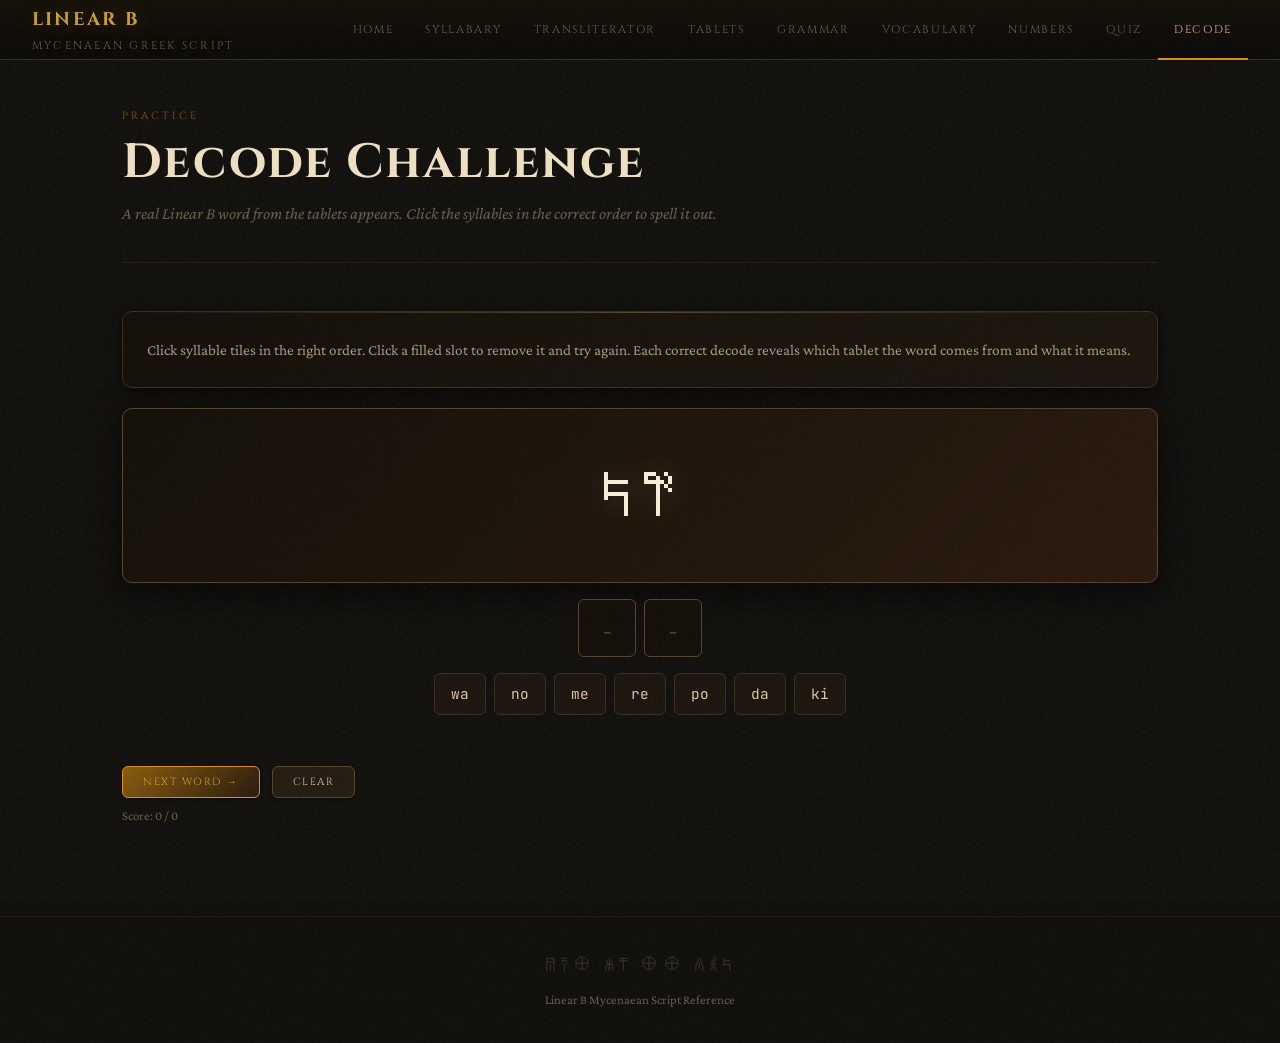
==== pages/decode.html @ 6def9133 "Add files via upload" ====
<!DOCTYPE html>
<html lang="en">
<head>
<meta charset="UTF-8">
<meta name="viewport" content="width=device-width, initial-scale=1.0">
<title>Decode — Linear B</title>
<link rel="stylesheet" href="../css/style.css">
</head>
<body>
<nav class="nav">
  <div class="nav-logo">Linear B<span>Mycenaean Greek Script</span></div>
  <ul class="nav-links">
    <li><a href="../index.html">Home</a></li>
    <li><a href="syllabary.html">Syllabary</a></li>
    <li><a href="transliterator.html">Transliterator</a></li>
    <li><a href="tablets.html">Tablets</a></li>
    <li><a href="grammar.html">Grammar</a></li>
    <li><a href="vocabulary.html">Vocabulary</a></li>
    <li><a href="numbers.html">Numbers</a></li>
    <li><a href="quiz.html">Quiz</a></li>
    <li><a href="decode.html" class="active">Decode</a></li>
  </ul>
</nav>
<main class="page">
  <div class="page-hero">
    <div class="section-title">Practice</div>
    <h1>Decode Challenge</h1>
    <p class="subtitle">A real Linear B word from the tablets appears. Click the syllables in the correct order to spell it out.</p>
  </div>

  <div class="panel" style="margin-bottom:1.25rem">
    <p>Click syllable tiles in the right order. Click a filled slot to remove it and try again. Each correct decode reveals which tablet the word comes from and what it means.</p>
  </div>

  <div class="decode-word-display" id="dc-word"></div>
  <div class="decode-slots" id="dc-slots"></div>
  <div class="decode-choices" id="dc-choices"></div>
  <div class="decode-feedback" id="dc-feedback"></div>

  <div class="btn-row">
    <button class="btn btn-primary" onclick="dcNext()">Next Word →</button>
    <button class="btn" onclick="dcClear()">Clear</button>
  </div>

  <div style="font-size:.8rem;color:var(--ink-faint);margin:.5rem 0" id="dc-score">Score: 0 / 0</div>

  <div class="decode-reveal" id="dc-reveal">
    <div id="dc-reveal-content"></div>
  </div>
</main>
<footer><span class="signs">𐀷𐀙𐀏 𐀯𐀵 𐀏𐀏 𐀴𐀪𐀡</span>Linear B Mycenaean Script Reference</footer>

<script src="../js/data.js"></script>
<script>
let dcWords = shuffle([...DECODE_WORDS]);
let dcIdx = 0, dcScore = 0, dcTotal = 0;
let dcCurrent = null, dcAnswer = [], dcLocked = false;

function dcLoad() {
  if (dcIdx >= dcWords.length) { dcWords = shuffle([...DECODE_WORDS]); dcIdx = 0; }
  dcCurrent = dcWords[dcIdx++];
  dcAnswer = [];
  dcLocked = false;
  document.getElementById('dc-feedback').textContent = '';
  document.getElementById('dc-reveal').classList.remove('show');

  // Display signs
  document.getElementById('dc-word').textContent = word(dcCurrent.sylls);

  // Slots
  const slotsDiv = document.getElementById('dc-slots');
  slotsDiv.innerHTML = '';
  dcCurrent.sylls.forEach((_, i) => {
    const d = document.createElement('div');
    d.className = 'decode-slot';
    d.id = `slot-${i}`;
    d.textContent = '_';
    d.addEventListener('click', () => dcRemove(i));
    slotsDiv.appendChild(d);
  });

  // Choices: correct syllables + distractors
  const allSyls = Object.keys(SIGNS);
  const distractors = shuffle(allSyls.filter(k => !dcCurrent.sylls.includes(k))).slice(0, 5);
  const choices = shuffle([...dcCurrent.sylls, ...distractors]);
  const choicesDiv = document.getElementById('dc-choices');
  choicesDiv.innerHTML = '';
  choices.forEach(c => {
    const b = document.createElement('div');
    b.className = 'decode-choice';
    b.id = `choice-${c}`;
    b.textContent = c;
    b.addEventListener('click', () => dcPick(c, b));
    choicesDiv.appendChild(b);
  });
}

function dcPick(val, btn) {
  if (dcLocked) return;
  const next = dcAnswer.length;
  if (next >= dcCurrent.sylls.length) return;
  dcAnswer.push(val);
  btn.classList.add('used');
  const slot = document.getElementById(`slot-${next}`);
  slot.textContent = val;
  slot.classList.add('filled');
  if (dcAnswer.length === dcCurrent.sylls.length) dcCheck();
}

function dcRemove(i) {
  if (dcLocked || i >= dcAnswer.length) return;
  const removed = dcAnswer[i];
  dcAnswer = dcAnswer.slice(0, i);
  // Reset slots from i onward
  for (let j = i; j < dcCurrent.sylls.length; j++) {
    const sl = document.getElementById(`slot-${j}`);
    sl.textContent = '_';
    sl.className = 'decode-slot';
  }
  // Re-enable the removed choice
  const btn = document.getElementById(`choice-${removed}`);
  if (btn) btn.classList.remove('used');
}

function dcCheck() {
  dcLocked = true;
  dcTotal++;
  let correct = true;
  dcAnswer.forEach((v, i) => {
    const sl = document.getElementById(`slot-${i}`);
    sl.classList.remove('filled');
    if (v === dcCurrent.sylls[i]) {
      sl.classList.add('correct');
    } else {
      sl.classList.add('wrong');
      correct = false;
    }
  });

  if (correct) {
    dcScore++;
    document.getElementById('dc-feedback').textContent = '✓ Correct!';
  } else {
    document.getElementById('dc-feedback').textContent = `✗ The answer was: ${dcCurrent.translit}`;
  }

  document.getElementById('dc-score').textContent = `Score: ${dcScore} / ${dcTotal}`;

  // Reveal info
  const reveal = document.getElementById('dc-reveal');
  const chips = dcCurrent.sylls.map(s =>
    `<div class="syl-chip-detail"><span class="cs">${SIGNS[s]||'?'}</span><span class="cv">${s}</span></div>`
  ).join('');
  document.getElementById('dc-reveal-content').innerHTML = `
    <div style="display:flex;align-items:center;gap:1.25rem;flex-wrap:wrap;margin-bottom:.75rem">
      <span style="font-size:3rem;line-height:1">${word(dcCurrent.sylls)}</span>
      <div>
        <div style="font-size:1rem;font-weight:600;color:var(--stone-100)">${dcCurrent.translit}</div>
        <div style="font-size:.9rem;color:var(--ink-dim)">${dcCurrent.meaning}</div>
        <div style="font-size:.8rem;color:var(--ink-faint);font-style:italic">${dcCurrent.classical}</div>
      </div>
    </div>
    <div class="breakdown-row" style="margin-bottom:.75rem">${chips}</div>
    <div style="font-size:.82rem;color:var(--ink-faint);line-height:1.7">
      <strong style="color:var(--clay-light)">Tablet:</strong> ${dcCurrent.tablet}<br>
      ${dcCurrent.note}
    </div>`;
  reveal.classList.add('show');
}

function dcClear() {
  if (!dcCurrent) return;
  dcAnswer = [];
  dcLocked = false;
  document.getElementById('dc-feedback').textContent = '';
  document.getElementById('dc-reveal').classList.remove('show');
  for (let i = 0; i < dcCurrent.sylls.length; i++) {
    const sl = document.getElementById(`slot-${i}`);
    if (sl) { sl.textContent = '_'; sl.className = 'decode-slot'; }
  }
  document.querySelectorAll('.decode-choice').forEach(b => b.classList.remove('used'));
}

function dcNext() {
  dcLoad();
}

dcLoad();
</script>
</body>
</html>
---- css/style.css ----
@import url('https://fonts.googleapis.com/css2?family=Cinzel:wght@400;500;600;700&family=Crimson+Pro:ital,wght@0,300;0,400;0,600;1,300;1,400&family=JetBrains+Mono:wght@300;400&display=swap');

/* ═══════════════════════════════════════
   TOKENS
═══════════════════════════════════════ */
:root {
  --stone-950: #0d0b08;
  --stone-900: #141009;
  --stone-850: #1c160e;
  --stone-800: #251d12;
  --stone-700: #3a2e1e;
  --stone-600: #56452e;
  --stone-500: #7a6448;
  --stone-400: #a08862;
  --stone-300: #c4aa82;
  --stone-200: #ddc9a8;
  --stone-100: #efe0c4;
  --stone-50:  #f7edd8;

  --clay-dark: #2a1a0e;
  --clay-mid:  #8b5e3c;
  --clay-warm: #c4854a;
  --clay-light:#e8b87d;

  --amber:     #d4901a;
  --amber-dim: #8a5c0e;
  --gold:      #c9a227;
  --gold-dim:  #7a6010;
  --rust:      #8b3a1e;
  --rust-bright:#c45228;

  --ink:       #e8dcc8;
  --ink-dim:   #a8987e;
  --ink-faint: #665c4a;

  --font-display: 'Cinzel', serif;
  --font-body:    'Crimson Pro', Georgia, serif;
  --font-mono:    'JetBrains Mono', monospace;

  --nav-h: 60px;
  --radius-sm: 3px;
  --radius-md: 6px;
  --radius-lg: 10px;

  --shadow-sm: 0 1px 3px rgba(0,0,0,.5);
  --shadow-md: 0 4px 16px rgba(0,0,0,.6);
  --shadow-lg: 0 8px 32px rgba(0,0,0,.7);
  --shadow-inner: inset 0 1px 4px rgba(0,0,0,.5);
}

/* ═══════════════════════════════════════
   RESET + BASE
═══════════════════════════════════════ */
*, *::before, *::after { box-sizing: border-box; margin: 0; padding: 0; }

html { scroll-behavior: smooth; }

body {
  background-color: var(--stone-950);
  background-image:
    url("data:image/svg+xml,%3Csvg xmlns='http://www.w3.org/2000/svg' width='400' height='400'%3E%3Cfilter id='n'%3E%3CfeTurbulence type='fractalNoise' baseFrequency='0.65' numOctaves='3' stitchTiles='stitch'/%3E%3CfeColorMatrix type='saturate' values='0'/%3E%3C/filter%3E%3Crect width='400' height='400' filter='url(%23n)' opacity='0.06'/%3E%3C/svg%3E");
  color: var(--ink);
  font-family: var(--font-body);
  font-size: 16px;
  line-height: 1.7;
  min-height: 100vh;
}

h1, h2, h3, h4, h5 {
  font-family: var(--font-display);
  letter-spacing: 0.04em;
  line-height: 1.2;
  color: var(--stone-100);
}

a { color: var(--clay-light); text-decoration: none; transition: color .2s; }
a:hover { color: var(--stone-50); }

p { color: var(--ink-dim); line-height: 1.8; }

strong { color: var(--stone-200); font-weight: 600; }

code, .mono {
  font-family: var(--font-mono);
  font-size: .85em;
  background: var(--stone-800);
  border: 1px solid var(--stone-700);
  border-radius: var(--radius-sm);
  padding: 1px 6px;
  color: var(--clay-light);
}

/* ═══════════════════════════════════════
   GRAIN OVERLAY
═══════════════════════════════════════ */
body::before {
  content: '';
  position: fixed;
  inset: 0;
  background-image: url("data:image/svg+xml,%3Csvg xmlns='http://www.w3.org/2000/svg' width='200' height='200'%3E%3Cfilter id='g'%3E%3CfeTurbulence type='turbulence' baseFrequency='0.9' numOctaves='4' stitchTiles='stitch'/%3E%3CfeColorMatrix type='saturate' values='0'/%3E%3C/filter%3E%3Crect width='200' height='200' filter='url(%23g)' opacity='0.04'/%3E%3C/svg%3E");
  pointer-events: none;
  z-index: 9999;
}

/* ═══════════════════════════════════════
   NAV
═══════════════════════════════════════ */
.nav {
  position: fixed;
  top: 0; left: 0; right: 0;
  height: var(--nav-h);
  background: linear-gradient(180deg, var(--stone-900) 0%, rgba(13,11,8,.95) 100%);
  border-bottom: 1px solid var(--stone-700);
  display: flex;
  align-items: center;
  padding: 0 2rem;
  gap: 0;
  z-index: 100;
  backdrop-filter: blur(8px);
}

.nav-logo {
  font-family: var(--font-display);
  font-size: 1.15rem;
  font-weight: 700;
  color: var(--gold);
  letter-spacing: .12em;
  text-transform: uppercase;
  white-space: nowrap;
  margin-right: auto;
  text-shadow: 0 0 20px rgba(201,162,39,.3);
}

.nav-logo span {
  font-size: .7rem;
  color: var(--ink-faint);
  display: block;
  letter-spacing: .2em;
  font-weight: 400;
  text-transform: uppercase;
}

.nav-links {
  display: flex;
  gap: 0;
  list-style: none;
}

.nav-links a {
  display: block;
  padding: 0 1rem;
  height: var(--nav-h);
  line-height: var(--nav-h);
  font-family: var(--font-display);
  font-size: .7rem;
  letter-spacing: .15em;
  text-transform: uppercase;
  color: var(--ink-faint);
  border-bottom: 2px solid transparent;
  transition: color .2s, border-color .2s;
}

.nav-links a:hover,
.nav-links a.active {
  color: var(--clay-light);
  border-bottom-color: var(--amber);
}

/* ═══════════════════════════════════════
   PAGE WRAPPER
═══════════════════════════════════════ */
.page {
  max-width: 1100px;
  margin: 0 auto;
  padding: calc(var(--nav-h) + 3rem) 2rem 5rem;
}

.page-hero {
  margin-bottom: 3rem;
  padding-bottom: 2rem;
  border-bottom: 1px solid var(--stone-800);
}

.page-hero h1 {
  font-size: clamp(1.8rem, 4vw, 3rem);
  color: var(--stone-100);
  margin-bottom: .5rem;
}

.page-hero .subtitle {
  font-size: 1.05rem;
  color: var(--ink-faint);
  font-style: italic;
}

/* ═══════════════════════════════════════
   SECTION HEADINGS
═══════════════════════════════════════ */
.section-title {
  font-family: var(--font-display);
  font-size: .65rem;
  letter-spacing: .3em;
  text-transform: uppercase;
  color: var(--amber-dim);
  margin-bottom: .5rem;
}

/* ═══════════════════════════════════════
   CARDS / PANELS
═══════════════════════════════════════ */
.panel {
  background: linear-gradient(135deg, var(--stone-900) 0%, var(--stone-850) 100%);
  border: 1px solid var(--stone-700);
  border-radius: var(--radius-lg);
  padding: 1.5rem;
  margin-bottom: 1.25rem;
  box-shadow: var(--shadow-md);
  position: relative;
  overflow: hidden;
}

.panel::before {
  content: '';
  position: absolute;
  top: 0; left: 0; right: 0;
  height: 1px;
  background: linear-gradient(90deg, transparent, var(--stone-600), transparent);
}

.panel h3 {
  font-size: .85rem;
  letter-spacing: .12em;
  text-transform: uppercase;
  color: var(--clay-light);
  margin-bottom: .75rem;
}

.panel p {
  font-size: .95rem;
}

/* ═══════════════════════════════════════
   BUTTONS
═══════════════════════════════════════ */
.btn {
  display: inline-flex;
  align-items: center;
  gap: .5rem;
  padding: .5rem 1.25rem;
  background: var(--stone-800);
  border: 1px solid var(--stone-600);
  border-radius: var(--radius-md);
  color: var(--stone-200);
  font-family: var(--font-display);
  font-size: .65rem;
  letter-spacing: .15em;
  text-transform: uppercase;
  cursor: pointer;
  transition: all .2s;
  box-shadow: var(--shadow-sm);
}
.btn:hover {
  background: var(--stone-700);
  border-color: var(--stone-500);
  color: var(--stone-50);
  box-shadow: var(--shadow-md);
}
.btn-primary {
  background: linear-gradient(135deg, var(--amber-dim), var(--clay-dark));
  border-color: var(--amber);
  color: var(--gold);
}
.btn-primary:hover {
  background: linear-gradient(135deg, var(--amber), var(--clay-mid));
  color: var(--stone-950);
}
.btn-row { display: flex; gap: .75rem; flex-wrap: wrap; margin-top: 1rem; }

/* ═══════════════════════════════════════
   CHIPS / TAGS
═══════════════════════════════════════ */
.chip {
  display: inline-block;
  padding: 3px 10px;
  background: var(--stone-800);
  border: 1px solid var(--stone-700);
  border-radius: 20px;
  font-size: .75rem;
  color: var(--ink-dim);
  cursor: pointer;
  transition: all .15s;
}
.chip:hover, .chip.active {
  background: var(--stone-700);
  border-color: var(--amber-dim);
  color: var(--clay-light);
}

/* ═══════════════════════════════════════
   SIGN DISPLAY
═══════════════════════════════════════ */
.sign-xl { font-size: 3.5rem; color: var(--stone-100); line-height: 1; }
.sign-lg { font-size: 2.2rem; color: var(--stone-100); line-height: 1; }
.sign-md { font-size: 1.5rem; color: var(--stone-100); line-height: 1; }
.sign-sm { font-size: 1.1rem; color: var(--stone-200); line-height: 1; }

/* ═══════════════════════════════════════
   SYLLABARY GRID
═══════════════════════════════════════ */
.syl-grid {
  display: grid;
  grid-template-columns: repeat(auto-fill, minmax(80px, 1fr));
  gap: 8px;
  margin-bottom: 1.5rem;
}

.syl-card {
  background: var(--stone-850);
  border: 1px solid var(--stone-700);
  border-radius: var(--radius-md);
  padding: 12px 8px 10px;
  text-align: center;
  cursor: pointer;
  transition: all .2s;
  position: relative;
}
.syl-card:hover {
  border-color: var(--amber-dim);
  background: var(--stone-800);
  transform: translateY(-2px);
  box-shadow: 0 4px 12px rgba(0,0,0,.5), 0 0 8px rgba(212,144,26,.1);
}
.syl-card.selected {
  border-color: var(--amber);
  background: var(--clay-dark);
  box-shadow: 0 0 16px rgba(212,144,26,.2);
}
.syl-card .sign { font-size: 1.8rem; display: block; margin-bottom: 4px; color: var(--stone-100); }
.syl-card .val  { font-size: .7rem; font-family: var(--font-mono); color: var(--ink-faint); letter-spacing: .1em; }
.syl-card.selected .val { color: var(--amber); }

.detail-box {
  background: linear-gradient(135deg, var(--clay-dark) 0%, var(--stone-900) 100%);
  border: 1px solid var(--stone-600);
  border-radius: var(--radius-lg);
  padding: 1.5rem;
  display: flex;
  gap: 1.5rem;
  align-items: flex-start;
  min-height: 100px;
  box-shadow: var(--shadow-md);
}
.detail-box .big-sign { font-size: 4rem; color: var(--stone-50); line-height: 1; flex-shrink: 0; }
.detail-box .detail-val { font-size: 1.4rem; font-family: var(--font-mono); color: var(--amber); margin-bottom: .25rem; }
.detail-box .detail-note { font-size: .9rem; color: var(--ink-dim); line-height: 1.6; }
.detail-box .detail-ex { font-size: .85rem; color: var(--ink-faint); margin-top: .5rem; font-style: italic; }
.detail-box .detail-ex strong { color: var(--clay-light); font-style: normal; }

/* ═══════════════════════════════════════
   TRANSLITERATOR
═══════════════════════════════════════ */
.translit-grid {
  display: grid;
  grid-template-columns: 1fr 1fr;
  gap: 1rem;
  margin-bottom: 1rem;
}
@media(max-width:600px) { .translit-grid { grid-template-columns: 1fr; } }

.translit-in-box, .translit-out-box {
  background: var(--stone-900);
  border: 1px solid var(--stone-700);
  border-radius: var(--radius-md);
  padding: 1rem;
}
.translit-in-box label, .translit-out-box label {
  display: block;
  font-family: var(--font-display);
  font-size: .6rem;
  letter-spacing: .25em;
  text-transform: uppercase;
  color: var(--ink-faint);
  margin-bottom: .5rem;
}
textarea.translit-input {
  width: 100%;
  background: transparent;
  border: none;
  outline: none;
  font-family: var(--font-mono);
  font-size: 1.1rem;
  color: var(--stone-100);
  resize: none;
  line-height: 1.6;
}
.signs-output {
  font-size: 2rem;
  letter-spacing: 4px;
  color: var(--stone-50);
  min-height: 56px;
  word-break: break-all;
  line-height: 1.4;
  text-shadow: 0 0 20px rgba(232,184,125,.15);
}
.breakdown-row {
  display: flex;
  gap: 6px;
  flex-wrap: wrap;
  margin-top: .75rem;
}
.syl-chip-detail {
  display: inline-flex;
  flex-direction: column;
  align-items: center;
  background: var(--stone-800);
  border: 1px solid var(--stone-700);
  border-radius: var(--radius-sm);
  padding: 4px 10px;
  gap: 2px;
}
.syl-chip-detail .cs { font-size: 1.3rem; color: var(--stone-100); }
.syl-chip-detail .cv { font-size: .65rem; font-family: var(--font-mono); color: var(--ink-faint); }
.syl-chip-detail.unknown { border-color: var(--rust); background: rgba(139,58,30,.2); }
.syl-chip-detail.unknown .cs { color: var(--rust-bright); }

/* ═══════════════════════════════════════
   QUIZ
═══════════════════════════════════════ */
.quiz-wrap { max-width: 480px; }
.quiz-mode-bar { display: flex; gap: 6px; margin-bottom: 1rem; flex-wrap: wrap; }
.qm-btn {
  padding: 5px 14px;
  background: var(--stone-850);
  border: 1px solid var(--stone-700);
  border-radius: var(--radius-md);
  font-family: var(--font-display);
  font-size: .6rem;
  letter-spacing: .15em;
  text-transform: uppercase;
  color: var(--ink-faint);
  cursor: pointer;
  transition: all .2s;
}
.qm-btn.active, .qm-btn:hover {
  border-color: var(--amber-dim);
  color: var(--clay-light);
  background: var(--stone-800);
}
.quiz-card {
  background: linear-gradient(160deg, var(--stone-900) 0%, var(--clay-dark) 100%);
  border: 1px solid var(--stone-600);
  border-radius: var(--radius-lg);
  padding: 2.5rem;
  text-align: center;
  margin-bottom: 1rem;
  box-shadow: var(--shadow-lg);
  position: relative;
  overflow: hidden;
}
.quiz-card::after {
  content: '';
  position: absolute;
  bottom: 0; left: 0; right: 0;
  height: 1px;
  background: linear-gradient(90deg, transparent, var(--stone-600), transparent);
}
.quiz-display { font-size: 5rem; line-height: 1; color: var(--stone-50); margin-bottom: .5rem; text-shadow: 0 0 30px rgba(239,224,196,.2); }
.quiz-prompt { font-size: .85rem; color: var(--ink-faint); font-style: italic; }
.quiz-options { display: grid; grid-template-columns: 1fr 1fr; gap: .5rem; margin-bottom: .75rem; }
.quiz-opt {
  padding: .75rem;
  background: var(--stone-850);
  border: 1px solid var(--stone-700);
  border-radius: var(--radius-md);
  font-family: var(--font-mono);
  font-size: 1rem;
  color: var(--stone-200);
  cursor: pointer;
  transition: all .2s;
  text-align: center;
}
.quiz-opt:hover { background: var(--stone-800); border-color: var(--stone-500); }
.quiz-opt.correct { background: rgba(34,85,34,.4); border-color: #4a8a4a; color: #7dd87d; }
.quiz-opt.wrong   { background: rgba(100,30,20,.4); border-color: var(--rust-bright); color: #e08080; }
.quiz-feedback { font-size: .9rem; color: var(--ink-faint); min-height: 1.4rem; margin-bottom: .75rem; font-style: italic; }
.quiz-score-row { display: flex; gap: 2rem; margin-bottom: .75rem; }
.score-block { text-align: center; }
.score-val { font-family: var(--font-display); font-size: 1.6rem; color: var(--amber); }
.score-label { font-size: .65rem; letter-spacing: .15em; text-transform: uppercase; color: var(--ink-faint); }
.streak-dots { display: flex; gap: 4px; margin-bottom: .75rem; flex-wrap: wrap; }
.streak-dot { width: 10px; height: 10px; border-radius: 50%; background: var(--stone-700); }
.streak-dot.hit  { background: #4a8a4a; }
.streak-dot.miss { background: var(--rust-bright); }

/* ═══════════════════════════════════════
   DECODE
═══════════════════════════════════════ */
.decode-word-display {
  font-size: clamp(2.5rem, 8vw, 4rem);
  letter-spacing: 8px;
  text-align: center;
  padding: 2rem;
  background: linear-gradient(135deg, var(--stone-900), var(--clay-dark));
  border: 1px solid var(--stone-600);
  border-radius: var(--radius-lg);
  margin-bottom: 1rem;
  color: var(--stone-50);
  text-shadow: 0 0 30px rgba(239,224,196,.2);
  box-shadow: var(--shadow-lg);
}
.decode-slots { display: flex; gap: 8px; justify-content: center; flex-wrap: wrap; margin-bottom: 1rem; }
.decode-slot {
  width: 58px; height: 58px;
  border: 1px solid var(--stone-600);
  border-radius: var(--radius-md);
  display: flex; align-items: center; justify-content: center;
  font-family: var(--font-mono);
  font-size: .85rem;
  color: var(--ink-faint);
  background: var(--stone-900);
  cursor: pointer;
  transition: all .2s;
}
.decode-slot.filled { border-color: var(--amber-dim); background: var(--clay-dark); color: var(--clay-light); }
.decode-slot.correct { border-color: #4a8a4a; background: rgba(34,85,34,.4); color: #7dd87d; }
.decode-slot.wrong   { border-color: var(--rust-bright); background: rgba(100,30,20,.4); color: #e08080; }
.decode-choices { display: flex; gap: 8px; flex-wrap: wrap; justify-content: center; margin-bottom: 1rem; }
.decode-choice {
  padding: 8px 16px;
  background: var(--stone-850);
  border: 1px solid var(--stone-700);
  border-radius: var(--radius-md);
  font-family: var(--font-mono);
  font-size: .9rem;
  color: var(--stone-200);
  cursor: pointer;
  transition: all .2s;
}
.decode-choice:hover { background: var(--stone-800); border-color: var(--amber-dim); color: var(--clay-light); }
.decode-choice.used { opacity: .3; pointer-events: none; }
.decode-reveal {
  background: linear-gradient(135deg, var(--clay-dark), var(--stone-900));
  border: 1px solid var(--amber-dim);
  border-radius: var(--radius-lg);
  padding: 1.25rem;
  margin-top: .75rem;
  display: none;
  animation: fadeIn .3s ease;
}
.decode-reveal.show { display: block; }
@keyframes fadeIn { from { opacity:0; transform:translateY(4px); } to { opacity:1; transform:translateY(0); } }
.decode-feedback { text-align: center; font-size: .9rem; color: var(--ink-faint); min-height: 1.2rem; margin-bottom: .5rem; font-style: italic; }

/* ═══════════════════════════════════════
   TABLETS
═══════════════════════════════════════ */
.tablet-sel { display: flex; gap: 8px; margin-bottom: 1rem; flex-wrap: wrap; }
.tablet-btn {
  padding: 6px 16px;
  background: var(--stone-850);
  border: 1px solid var(--stone-700);
  border-radius: var(--radius-md);
  font-family: var(--font-display);
  font-size: .6rem;
  letter-spacing: .12em;
  text-transform: uppercase;
  color: var(--ink-faint);
  cursor: pointer;
  transition: all .2s;
}
.tablet-btn.active, .tablet-btn:hover { border-color: var(--amber-dim); color: var(--clay-light); }
.tablet-panel {
  background: linear-gradient(160deg, var(--stone-900), var(--stone-850));
  border: 1px solid var(--stone-700);
  border-radius: var(--radius-lg);
  padding: 1.5rem;
  box-shadow: var(--shadow-md);
}
.tablet-meta { font-size: .7rem; font-family: var(--font-mono); color: var(--amber-dim); margin-bottom: .25rem; }
.tablet-title { font-family: var(--font-display); font-size: 1.1rem; color: var(--stone-100); margin-bottom: .75rem; }
.tablet-desc { font-size: .9rem; color: var(--ink-dim); line-height: 1.7; margin-bottom: 1.25rem; border-bottom: 1px solid var(--stone-800); padding-bottom: 1rem; }
.tablet-line { display: grid; grid-template-columns: 36px 1fr 1fr; gap: 8px 16px; align-items: start; padding: 8px 0; border-bottom: 1px solid var(--stone-800); font-size: .9rem; }
.tablet-line:last-child { border-bottom: none; }
.t-num { color: var(--ink-faint); font-family: var(--font-mono); font-size: .7rem; padding-top: 4px; }
.t-signs { font-size: 1.4rem; color: var(--stone-100); line-height: 1.3; }
.t-translit { font-size: .8rem; font-family: var(--font-mono); color: var(--amber-dim); margin-top: 3px; }
.t-ideogram { display: inline-block; background: var(--stone-800); border: 1px solid var(--stone-700); border-radius: 3px; padding: 1px 6px; font-size: .7rem; color: var(--ink-faint); margin-left: 4px; }
.t-meaning { color: var(--ink-dim); }

/* ═══════════════════════════════════════
   GRAMMAR TABLES
═══════════════════════════════════════ */
.gram-tabs { display: flex; gap: 6px; margin-bottom: 1rem; flex-wrap: wrap; }
.gram-tab {
  padding: 5px 14px;
  background: var(--stone-850);
  border: 1px solid var(--stone-700);
  border-radius: var(--radius-md);
  font-family: var(--font-display);
  font-size: .6rem;
  letter-spacing: .12em;
  text-transform: uppercase;
  color: var(--ink-faint);
  cursor: pointer;
  transition: all .2s;
}
.gram-tab.active { border-color: var(--amber-dim); color: var(--clay-light); background: var(--stone-800); }

table {
  width: 100%;
  border-collapse: collapse;
  font-size: .9rem;
  margin-bottom: 1rem;
}
th {
  text-align: left;
  padding: 8px 12px;
  background: var(--stone-850);
  border-bottom: 1px solid var(--stone-700);
  font-family: var(--font-display);
  font-size: .6rem;
  letter-spacing: .15em;
  text-transform: uppercase;
  color: var(--ink-faint);
}
td {
  padding: 9px 12px;
  border-bottom: 1px solid var(--stone-800);
  color: var(--ink-dim);
  vertical-align: top;
}
tr:hover td { background: rgba(255,255,255,.02); }
.attested { color: #7dd87d; font-size: .65rem; font-weight: 700; font-family: var(--font-mono); }

/* ═══════════════════════════════════════
   NUMBERS
═══════════════════════════════════════ */
.num-grid { display: grid; grid-template-columns: repeat(auto-fill, minmax(75px, 1fr)); gap: 8px; margin-bottom: 1.5rem; }
.num-card { background: var(--stone-850); border: 1px solid var(--stone-700); border-radius: var(--radius-md); padding: 12px 8px; text-align: center; }
.num-card .ns { font-size: 1.6rem; color: var(--stone-100); display: block; margin-bottom: 4px; }
.num-card .nv { font-size: .7rem; font-family: var(--font-mono); color: var(--amber-dim); }
.num-calc { background: var(--stone-900); border: 1px solid var(--stone-700); border-radius: var(--radius-lg); padding: 1.25rem; }
.num-input {
  width: 100%;
  background: var(--stone-850);
  border: 1px solid var(--stone-700);
  border-radius: var(--radius-md);
  padding: .6rem 1rem;
  font-family: var(--font-mono);
  font-size: 1.1rem;
  color: var(--stone-100);
  outline: none;
  margin-bottom: .75rem;
  transition: border-color .2s;
}
.num-input:focus { border-color: var(--amber-dim); }
.num-result { font-size: 2.5rem; letter-spacing: 6px; color: var(--stone-50); min-height: 56px; text-shadow: 0 0 20px rgba(201,162,39,.2); }
.num-breakdown { font-size: .8rem; color: var(--ink-faint); font-family: var(--font-mono); margin-top: .5rem; }

/* ═══════════════════════════════════════
   VOCAB
═══════════════════════════════════════ */
.vocab-grid {
  display: grid;
  grid-template-columns: repeat(auto-fill, minmax(150px, 1fr));
  gap: 8px;
  margin-bottom: 1rem;
}
.vocab-card {
  background: var(--stone-850);
  border: 1px solid var(--stone-700);
  border-radius: var(--radius-md);
  padding: 12px;
  cursor: pointer;
  transition: all .2s;
}
.vocab-card:hover { border-color: var(--amber-dim); background: var(--stone-800); transform: translateY(-2px); box-shadow: var(--shadow-md); }
.vocab-card .vc-signs { font-size: 1.5rem; margin-bottom: 4px; }
.vocab-card .vc-trans { font-size: .75rem; font-family: var(--font-mono); color: var(--amber-dim); margin-bottom: 2px; }
.vocab-card .vc-mean  { font-size: .8rem; color: var(--ink-dim); }
.vocab-card .vc-dom   { font-size: .65rem; color: var(--ink-faint); margin-top: 4px; }
.vocab-detail {
  background: linear-gradient(135deg, var(--clay-dark), var(--stone-900));
  border: 1px solid var(--amber-dim);
  border-radius: var(--radius-lg);
  padding: 1.25rem;
  display: none;
  animation: fadeIn .3s ease;
}
.vocab-detail.show { display: block; }

/* ═══════════════════════════════════════
   SCRIBAL RULES
═══════════════════════════════════════ */
.rules-grid { display: grid; grid-template-columns: 1fr 1fr; gap: .75rem; }
@media(max-width:600px) { .rules-grid { grid-template-columns: 1fr; } }
.rule-card {
  background: var(--stone-900);
  border: 1px solid var(--stone-700);
  border-left: 3px solid var(--amber-dim);
  border-radius: var(--radius-md);
  padding: 1rem 1.25rem;
}
.rule-card strong { display: block; color: var(--clay-light); margin-bottom: .35rem; font-size: .85rem; }
.rule-card p { font-size: .85rem; color: var(--ink-faint); line-height: 1.6; }
.rule-card .ex { display: block; font-family: var(--font-mono); font-size: .75rem; background: var(--stone-850); border-radius: var(--radius-sm); padding: 4px 10px; margin-top: .5rem; color: var(--clay-light); }

/* ═══════════════════════════════════════
   HOME PAGE
═══════════════════════════════════════ */
.home-hero {
  text-align: center;
  padding: 5rem 2rem 3rem;
  position: relative;
}
.home-hero::before {
  content: '𐀷𐀙𐀏';
  position: absolute;
  top: 50%; left: 50%;
  transform: translate(-50%, -50%);
  font-size: 18rem;
  color: var(--stone-800);
  z-index: 0;
  pointer-events: none;
  letter-spacing: 20px;
  user-select: none;
}
.home-hero > * { position: relative; z-index: 1; }
.home-title {
  font-family: var(--font-display);
  font-size: clamp(2rem, 6vw, 4rem);
  color: var(--stone-50);
  letter-spacing: .1em;
  margin-bottom: .5rem;
  text-shadow: 0 0 40px rgba(201,162,39,.3);
}
.home-sub {
  font-size: 1.1rem;
  color: var(--ink-faint);
  font-style: italic;
  margin-bottom: 1rem;
}
.home-tagline {
  font-size: .75rem;
  font-family: var(--font-mono);
  color: var(--amber-dim);
  letter-spacing: .3em;
  text-transform: uppercase;
  margin-bottom: 3rem;
}
.home-grid {
  display: grid;
  grid-template-columns: repeat(auto-fill, minmax(220px, 1fr));
  gap: 1rem;
  max-width: 900px;
  margin: 0 auto;
}
.home-card {
  background: linear-gradient(160deg, var(--stone-900), var(--stone-850));
  border: 1px solid var(--stone-700);
  border-radius: var(--radius-lg);
  padding: 1.5rem;
  text-align: left;
  cursor: pointer;
  transition: all .25s;
  text-decoration: none;
  display: block;
  box-shadow: var(--shadow-md);
  position: relative;
  overflow: hidden;
}
.home-card::before {
  content: '';
  position: absolute;
  top: 0; left: 0; right: 0;
  height: 2px;
  background: linear-gradient(90deg, transparent, var(--amber-dim), transparent);
  opacity: 0;
  transition: opacity .25s;
}
.home-card:hover { border-color: var(--stone-600); transform: translateY(-3px); box-shadow: var(--shadow-lg); }
.home-card:hover::before { opacity: 1; }
.home-card .hc-icon { font-size: 2rem; margin-bottom: .75rem; display: block; }
.home-card .hc-title { font-family: var(--font-display); font-size: .85rem; letter-spacing: .1em; text-transform: uppercase; color: var(--clay-light); margin-bottom: .35rem; }
.home-card .hc-desc  { font-size: .85rem; color: var(--ink-faint); line-height: 1.5; }

/* ═══════════════════════════════════════
   FOOTER
═══════════════════════════════════════ */
footer {
  border-top: 1px solid var(--stone-800);
  padding: 2rem;
  text-align: center;
  color: var(--ink-faint);
  font-size: .8rem;
}
footer .signs { font-size: 1.2rem; letter-spacing: 4px; display: block; margin-bottom: .5rem; opacity: .4; }

/* ═══════════════════════════════════════
   UTILITIES
═══════════════════════════════════════ */
.mt1 { margin-top: .5rem; }
.mt2 { margin-top: 1rem; }
.mt3 { margin-top: 1.5rem; }
.mb1 { margin-bottom: .5rem; }
.mb2 { margin-bottom: 1rem; }
.muted { color: var(--ink-faint); }
.small { font-size: .85rem; }
.mono  { font-family: var(--font-mono); }
.grid2 { display: grid; grid-template-columns: 1fr 1fr; gap: 1rem; }
@media(max-width:600px){ .grid2 { grid-template-columns: 1fr; } }
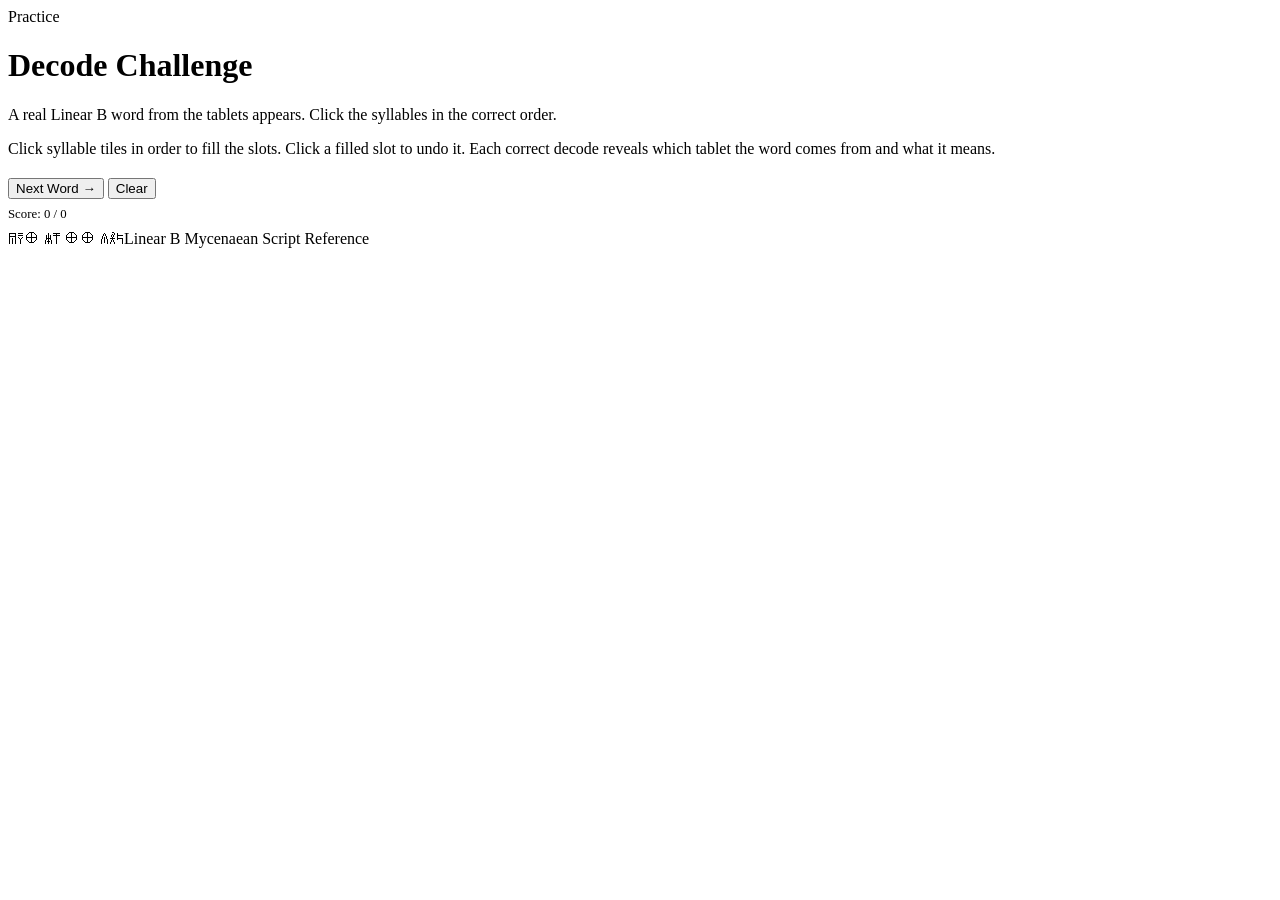
==== commit 071f1e98: "Update decode.html" ====
--- a/pages/decode.html
+++ b/pages/decode.html
@@ -1,157 +1,102 @@
 <!DOCTYPE html>
 <html lang="en">
 <head>
-<meta charset="UTF-8">
-<meta name="viewport" content="width=device-width, initial-scale=1.0">
+<meta charset="UTF-8"><meta name="viewport" content="width=device-width, initial-scale=1.0">
 <title>Decode — Linear B</title>
 <link rel="stylesheet" href="../css/style.css">
 </head>
 <body>
-<nav class="nav">
-  <div class="nav-logo">Linear B<span>Mycenaean Greek Script</span></div>
-  <ul class="nav-links">
-    <li><a href="../index.html">Home</a></li>
-    <li><a href="syllabary.html">Syllabary</a></li>
-    <li><a href="transliterator.html">Transliterator</a></li>
-    <li><a href="tablets.html">Tablets</a></li>
-    <li><a href="grammar.html">Grammar</a></li>
-    <li><a href="vocabulary.html">Vocabulary</a></li>
-    <li><a href="numbers.html">Numbers</a></li>
-    <li><a href="quiz.html">Quiz</a></li>
-    <li><a href="decode.html" class="active">Decode</a></li>
-  </ul>
-</nav>
+<nav class="nav"></nav>
 <main class="page">
   <div class="page-hero">
     <div class="section-title">Practice</div>
     <h1>Decode Challenge</h1>
-    <p class="subtitle">A real Linear B word from the tablets appears. Click the syllables in the correct order to spell it out.</p>
+    <p class="subtitle">A real Linear B word from the tablets appears. Click the syllables in the correct order.</p>
   </div>
-
   <div class="panel" style="margin-bottom:1.25rem">
-    <p>Click syllable tiles in the right order. Click a filled slot to remove it and try again. Each correct decode reveals which tablet the word comes from and what it means.</p>
+    <p>Click syllable tiles in order to fill the slots. Click a filled slot to undo it. Each correct decode reveals which tablet the word comes from and what it means.</p>
   </div>
-
   <div class="decode-word-display" id="dc-word"></div>
   <div class="decode-slots" id="dc-slots"></div>
   <div class="decode-choices" id="dc-choices"></div>
   <div class="decode-feedback" id="dc-feedback"></div>
-
   <div class="btn-row">
-    <button class="btn btn-primary" onclick="dcNext()">Next Word →</button>
-    <button class="btn" onclick="dcClear()">Clear</button>
+    <button class="btn btn-primary" onclick="dcNext()" id="dc-next-btn">Next Word →</button>
+    <button class="btn" onclick="dcClear()" id="dc-clear-btn">Clear</button>
   </div>
-
   <div style="font-size:.8rem;color:var(--ink-faint);margin:.5rem 0" id="dc-score">Score: 0 / 0</div>
-
-  <div class="decode-reveal" id="dc-reveal">
-    <div id="dc-reveal-content"></div>
-  </div>
+  <div class="decode-reveal" id="dc-reveal"><div id="dc-reveal-content"></div></div>
 </main>
 <footer><span class="signs">𐀷𐀙𐀏 𐀯𐀵 𐀏𐀏 𐀴𐀪𐀡</span>Linear B Mycenaean Script Reference</footer>
+<script src="../js/data.js"></script>
+<script src="../js/nav.js"></script>
+<script>
+let dcWords=shuffle([...DECODE_WORDS]),dcIdx=0,dcScore=0,dcTotal=0;
+let dcCurrent=null,dcAnswer=[],dcLocked=false;
 
-<script src="../js/data.js"></script>
-<script>
-let dcWords = shuffle([...DECODE_WORDS]);
-let dcIdx = 0, dcScore = 0, dcTotal = 0;
-let dcCurrent = null, dcAnswer = [], dcLocked = false;
+document.addEventListener('DOMContentLoaded',()=>{
+  document.getElementById('dc-next-btn').textContent=t('next');
+  document.getElementById('dc-clear-btn').textContent=t('clear');
+  dcLoad();
+});
 
-function dcLoad() {
-  if (dcIdx >= dcWords.length) { dcWords = shuffle([...DECODE_WORDS]); dcIdx = 0; }
-  dcCurrent = dcWords[dcIdx++];
-  dcAnswer = [];
-  dcLocked = false;
-  document.getElementById('dc-feedback').textContent = '';
+function dcLoad(){
+  if(dcIdx>=dcWords.length){dcWords=shuffle([...DECODE_WORDS]);dcIdx=0;}
+  dcCurrent=dcWords[dcIdx++]; dcAnswer=[]; dcLocked=false;
+  document.getElementById('dc-feedback').textContent='';
   document.getElementById('dc-reveal').classList.remove('show');
-
-  // Display signs
-  document.getElementById('dc-word').textContent = word(dcCurrent.sylls);
-
-  // Slots
-  const slotsDiv = document.getElementById('dc-slots');
-  slotsDiv.innerHTML = '';
-  dcCurrent.sylls.forEach((_, i) => {
-    const d = document.createElement('div');
-    d.className = 'decode-slot';
-    d.id = `slot-${i}`;
-    d.textContent = '_';
-    d.addEventListener('click', () => dcRemove(i));
-    slotsDiv.appendChild(d);
+  document.getElementById('dc-word').textContent=word(dcCurrent.sylls);
+  const sd=document.getElementById('dc-slots'); sd.innerHTML='';
+  dcCurrent.sylls.forEach((_,i)=>{
+    const d=document.createElement('div');
+    d.className='decode-slot'; d.id=`slot-${i}`; d.textContent='_';
+    d.addEventListener('click',()=>dcRemove(i));
+    sd.appendChild(d);
   });
-
-  // Choices: correct syllables + distractors
-  const allSyls = Object.keys(SIGNS);
-  const distractors = shuffle(allSyls.filter(k => !dcCurrent.sylls.includes(k))).slice(0, 5);
-  const choices = shuffle([...dcCurrent.sylls, ...distractors]);
-  const choicesDiv = document.getElementById('dc-choices');
-  choicesDiv.innerHTML = '';
-  choices.forEach(c => {
-    const b = document.createElement('div');
-    b.className = 'decode-choice';
-    b.id = `choice-${c}`;
-    b.textContent = c;
-    b.addEventListener('click', () => dcPick(c, b));
-    choicesDiv.appendChild(b);
+  const allS=Object.keys(SIGNS);
+  const dist=shuffle(allS.filter(k=>!dcCurrent.sylls.includes(k))).slice(0,5);
+  const choices=shuffle([...dcCurrent.sylls,...dist]);
+  const cd=document.getElementById('dc-choices'); cd.innerHTML='';
+  choices.forEach(c=>{
+    const b=document.createElement('div');
+    b.className='decode-choice'; b.id=`choice-${c}`; b.textContent=c;
+    b.addEventListener('click',()=>dcPick(c,b));
+    cd.appendChild(b);
   });
 }
 
-function dcPick(val, btn) {
-  if (dcLocked) return;
-  const next = dcAnswer.length;
-  if (next >= dcCurrent.sylls.length) return;
-  dcAnswer.push(val);
-  btn.classList.add('used');
-  const slot = document.getElementById(`slot-${next}`);
-  slot.textContent = val;
-  slot.classList.add('filled');
-  if (dcAnswer.length === dcCurrent.sylls.length) dcCheck();
+function dcPick(val,btn){
+  if(dcLocked)return;
+  const next=dcAnswer.length;
+  if(next>=dcCurrent.sylls.length)return;
+  dcAnswer.push(val); btn.classList.add('used');
+  const sl=document.getElementById(`slot-${next}`);
+  sl.textContent=val; sl.classList.add('filled');
+  if(dcAnswer.length===dcCurrent.sylls.length)dcCheck();
 }
 
-function dcRemove(i) {
-  if (dcLocked || i >= dcAnswer.length) return;
-  const removed = dcAnswer[i];
-  dcAnswer = dcAnswer.slice(0, i);
-  // Reset slots from i onward
-  for (let j = i; j < dcCurrent.sylls.length; j++) {
-    const sl = document.getElementById(`slot-${j}`);
-    sl.textContent = '_';
-    sl.className = 'decode-slot';
-  }
-  // Re-enable the removed choice
-  const btn = document.getElementById(`choice-${removed}`);
-  if (btn) btn.classList.remove('used');
+function dcRemove(i){
+  if(dcLocked||i>=dcAnswer.length)return;
+  const removed=dcAnswer[i]; dcAnswer=dcAnswer.slice(0,i);
+  for(let j=i;j<dcCurrent.sylls.length;j++){const sl=document.getElementById(`slot-${j}`);sl.textContent='_';sl.className='decode-slot';}
+  const btn=document.getElementById(`choice-${removed}`);
+  if(btn)btn.classList.remove('used');
 }
 
-function dcCheck() {
-  dcLocked = true;
-  dcTotal++;
-  let correct = true;
-  dcAnswer.forEach((v, i) => {
-    const sl = document.getElementById(`slot-${i}`);
+function dcCheck(){
+  dcLocked=true; dcTotal++;
+  let correct=true;
+  dcAnswer.forEach((v,i)=>{
+    const sl=document.getElementById(`slot-${i}`);
     sl.classList.remove('filled');
-    if (v === dcCurrent.sylls[i]) {
-      sl.classList.add('correct');
-    } else {
-      sl.classList.add('wrong');
-      correct = false;
-    }
+    sl.classList.add(v===dcCurrent.sylls[i]?'correct':'wrong');
+    if(v!==dcCurrent.sylls[i])correct=false;
   });
-
-  if (correct) {
-    dcScore++;
-    document.getElementById('dc-feedback').textContent = '✓ Correct!';
-  } else {
-    document.getElementById('dc-feedback').textContent = `✗ The answer was: ${dcCurrent.translit}`;
-  }
-
-  document.getElementById('dc-score').textContent = `Score: ${dcScore} / ${dcTotal}`;
-
-  // Reveal info
-  const reveal = document.getElementById('dc-reveal');
-  const chips = dcCurrent.sylls.map(s =>
-    `<div class="syl-chip-detail"><span class="cs">${SIGNS[s]||'?'}</span><span class="cv">${s}</span></div>`
-  ).join('');
-  document.getElementById('dc-reveal-content').innerHTML = `
+  document.getElementById('dc-feedback').textContent=correct?'✓ Correct!':`✗ The answer was: ${dcCurrent.translit}`;
+  if(correct)dcScore++;
+  document.getElementById('dc-score').textContent=`${t('score')}: ${dcScore} / ${dcTotal}`;
+  const chips=dcCurrent.sylls.map(s=>`<div class="syl-chip-detail"><span class="cs">${SIGNS[s]||'?'}</span><span class="cv">${s}</span></div>`).join('');
+  document.getElementById('dc-reveal-content').innerHTML=`
     <div style="display:flex;align-items:center;gap:1.25rem;flex-wrap:wrap;margin-bottom:.75rem">
       <span style="font-size:3rem;line-height:1">${word(dcCurrent.sylls)}</span>
       <div>
@@ -161,31 +106,20 @@
       </div>
     </div>
     <div class="breakdown-row" style="margin-bottom:.75rem">${chips}</div>
-    <div style="font-size:.82rem;color:var(--ink-faint);line-height:1.7">
-      <strong style="color:var(--clay-light)">Tablet:</strong> ${dcCurrent.tablet}<br>
-      ${dcCurrent.note}
-    </div>`;
-  reveal.classList.add('show');
+    <div style="font-size:.82rem;color:var(--ink-faint);line-height:1.7"><strong style="color:var(--clay-light)">Tablet:</strong> ${dcCurrent.tablet}<br>${dcCurrent.note}</div>`;
+  document.getElementById('dc-reveal').classList.add('show');
 }
 
-function dcClear() {
-  if (!dcCurrent) return;
-  dcAnswer = [];
-  dcLocked = false;
-  document.getElementById('dc-feedback').textContent = '';
+function dcClear(){
+  if(!dcCurrent)return;
+  dcAnswer=[]; dcLocked=false;
+  document.getElementById('dc-feedback').textContent='';
   document.getElementById('dc-reveal').classList.remove('show');
-  for (let i = 0; i < dcCurrent.sylls.length; i++) {
-    const sl = document.getElementById(`slot-${i}`);
-    if (sl) { sl.textContent = '_'; sl.className = 'decode-slot'; }
-  }
-  document.querySelectorAll('.decode-choice').forEach(b => b.classList.remove('used'));
+  for(let i=0;i<dcCurrent.sylls.length;i++){const sl=document.getElementById(`slot-${i}`);if(sl){sl.textContent='_';sl.className='decode-slot';}}
+  document.querySelectorAll('.decode-choice').forEach(b=>b.classList.remove('used'));
 }
 
-function dcNext() {
-  dcLoad();
-}
-
-dcLoad();
+function dcNext(){dcLoad();}
 </script>
 </body>
 </html>
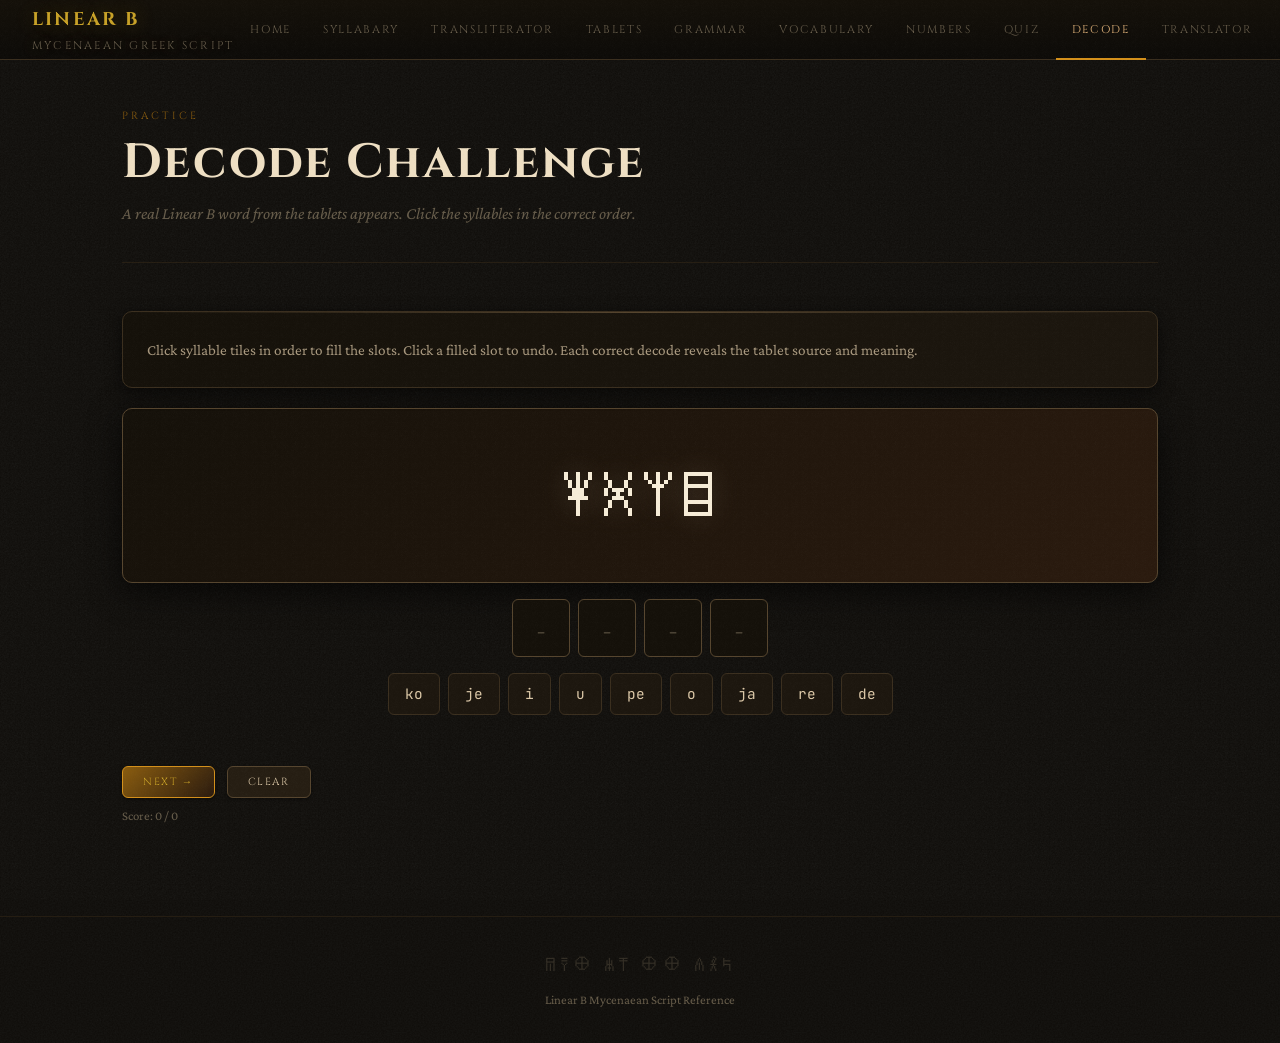
==== commit b1e0384e: "Update decode.html" ====
--- a/pages/decode.html
+++ b/pages/decode.html
@@ -10,116 +10,151 @@
 <main class="page">
   <div class="page-hero">
     <div class="section-title">Practice</div>
-    <h1>Decode Challenge</h1>
-    <p class="subtitle">A real Linear B word from the tablets appears. Click the syllables in the correct order.</p>
+    <h1 id="pg-title">Decode Challenge</h1>
+    <p class="subtitle" id="pg-sub">A real Linear B word from the tablets appears. Click the syllables in the correct order.</p>
   </div>
-  <div class="panel" style="margin-bottom:1.25rem">
-    <p>Click syllable tiles in order to fill the slots. Click a filled slot to undo it. Each correct decode reveals which tablet the word comes from and what it means.</p>
-  </div>
+  <div class="panel" style="margin-bottom:1.25rem" id="pg-intro"></div>
   <div class="decode-word-display" id="dc-word"></div>
   <div class="decode-slots" id="dc-slots"></div>
   <div class="decode-choices" id="dc-choices"></div>
   <div class="decode-feedback" id="dc-feedback"></div>
   <div class="btn-row">
-    <button class="btn btn-primary" onclick="dcNext()" id="dc-next-btn">Next Word →</button>
-    <button class="btn" onclick="dcClear()" id="dc-clear-btn">Clear</button>
+    <button class="btn btn-primary" onclick="dcNext()" id="dc-next-btn"></button>
+    <button class="btn" onclick="dcClear()" id="dc-clear-btn"></button>
   </div>
-  <div style="font-size:.8rem;color:var(--ink-faint);margin:.5rem 0" id="dc-score">Score: 0 / 0</div>
+  <div style="font-size:.8rem;color:var(--ink-faint);margin:.5rem 0" id="dc-score"></div>
   <div class="decode-reveal" id="dc-reveal"><div id="dc-reveal-content"></div></div>
 </main>
 <footer><span class="signs">𐀷𐀙𐀏 𐀯𐀵 𐀏𐀏 𐀴𐀪𐀡</span>Linear B Mycenaean Script Reference</footer>
 <script src="../js/data.js"></script>
 <script src="../js/nav.js"></script>
 <script>
-let dcWords=shuffle([...DECODE_WORDS]),dcIdx=0,dcScore=0,dcTotal=0;
-let dcCurrent=null,dcAnswer=[],dcLocked=false;
+const STRINGS = {
+  en:{title:'Decode Challenge',sub:'A real Linear B word from the tablets appears. Click the syllables in the correct order.',
+    intro:'Click syllable tiles in order to fill the slots. Click a filled slot to undo. Each correct decode reveals the tablet source and meaning.',
+    tablet:'Tablet',correct:'✓ Correct!',wrong:'✗ The answer was: '},
+  fr:{title:'Défi de Déchiffrement',sub:'Un vrai mot en Linéaire B apparaît. Cliquez les syllabes dans le bon ordre.',
+    intro:'Cliquez les tuiles de syllabes dans l\'ordre pour remplir les emplacements. Cliquez sur un emplacement rempli pour annuler.',
+    tablet:'Tablette',correct:'✓ Correct !',wrong:'✗ La réponse était : '},
+  gr:{title:'Αποκρυπτογράφηση',sub:'Εμφανίζεται πραγματική λέξη Γραμμικής Β. Κάντε κλικ στις συλλαβές με τη σωστή σειρά.',
+    intro:'Κάντε κλικ στις συλλαβές για να συμπληρώσετε τις θέσεις. Κάντε κλικ σε μια συμπληρωμένη θέση για αναίρεση.',
+    tablet:'Πινακίδα',correct:'✓ Σωστό!',wrong:'✗ Η απάντηση ήταν: '},
+};
 
-document.addEventListener('DOMContentLoaded',()=>{
-  document.getElementById('dc-next-btn').textContent=t('next');
-  document.getElementById('dc-clear-btn').textContent=t('clear');
+const S = STRINGS[LANG] || STRINGS.en;
+let dcWords = shuffle([...DECODE_WORDS]), dcIdx = 0, dcScore = 0, dcTotal = 0;
+let dcCurrent = null, dcAnswer = [], dcLocked = false;
+
+document.addEventListener('DOMContentLoaded', () => {
+  document.getElementById('pg-title').textContent = S.title;
+  document.getElementById('pg-sub').textContent = S.sub;
+  document.getElementById('pg-intro').innerHTML = `<p>${S.intro}</p>`;
+  document.getElementById('dc-next-btn').textContent = t('next');
+  document.getElementById('dc-clear-btn').textContent = t('clear');
+  updateScore();
   dcLoad();
 });
 
-function dcLoad(){
-  if(dcIdx>=dcWords.length){dcWords=shuffle([...DECODE_WORDS]);dcIdx=0;}
-  dcCurrent=dcWords[dcIdx++]; dcAnswer=[]; dcLocked=false;
-  document.getElementById('dc-feedback').textContent='';
+function dcLoad() {
+  if (dcIdx >= dcWords.length) { dcWords = shuffle([...DECODE_WORDS]); dcIdx = 0; }
+  dcCurrent = dcWords[dcIdx++]; dcAnswer = []; dcLocked = false;
+  document.getElementById('dc-feedback').textContent = '';
   document.getElementById('dc-reveal').classList.remove('show');
-  document.getElementById('dc-word').textContent=word(dcCurrent.sylls);
-  const sd=document.getElementById('dc-slots'); sd.innerHTML='';
-  dcCurrent.sylls.forEach((_,i)=>{
-    const d=document.createElement('div');
-    d.className='decode-slot'; d.id=`slot-${i}`; d.textContent='_';
-    d.addEventListener('click',()=>dcRemove(i));
+  document.getElementById('dc-word').textContent = word(dcCurrent.sylls);
+
+  const sd = document.getElementById('dc-slots'); sd.innerHTML = '';
+  dcCurrent.sylls.forEach((_, i) => {
+    const d = document.createElement('div');
+    d.className = 'decode-slot'; d.id = `slot-${i}`; d.textContent = '_';
+    d.addEventListener('click', () => dcRemove(i));
     sd.appendChild(d);
   });
-  const allS=Object.keys(SIGNS);
-  const dist=shuffle(allS.filter(k=>!dcCurrent.sylls.includes(k))).slice(0,5);
-  const choices=shuffle([...dcCurrent.sylls,...dist]);
-  const cd=document.getElementById('dc-choices'); cd.innerHTML='';
-  choices.forEach(c=>{
-    const b=document.createElement('div');
-    b.className='decode-choice'; b.id=`choice-${c}`; b.textContent=c;
-    b.addEventListener('click',()=>dcPick(c,b));
+
+  const allS = Object.keys(SIGNS);
+  const dist = shuffle(allS.filter(k => !dcCurrent.sylls.includes(k))).slice(0, 5);
+  const choices = shuffle([...dcCurrent.sylls, ...dist]);
+  const cd = document.getElementById('dc-choices'); cd.innerHTML = '';
+  choices.forEach(c => {
+    const b = document.createElement('div');
+    b.className = 'decode-choice'; b.id = `choice-${c}`; b.textContent = c;
+    b.addEventListener('click', () => dcPick(c, b));
     cd.appendChild(b);
   });
 }
 
-function dcPick(val,btn){
-  if(dcLocked)return;
-  const next=dcAnswer.length;
-  if(next>=dcCurrent.sylls.length)return;
+function dcPick(val, btn) {
+  if (dcLocked) return;
+  const next = dcAnswer.length;
+  if (next >= dcCurrent.sylls.length) return;
   dcAnswer.push(val); btn.classList.add('used');
-  const sl=document.getElementById(`slot-${next}`);
-  sl.textContent=val; sl.classList.add('filled');
-  if(dcAnswer.length===dcCurrent.sylls.length)dcCheck();
+  const sl = document.getElementById(`slot-${next}`);
+  sl.textContent = val; sl.classList.add('filled');
+  if (dcAnswer.length === dcCurrent.sylls.length) dcCheck();
 }
 
-function dcRemove(i){
-  if(dcLocked||i>=dcAnswer.length)return;
-  const removed=dcAnswer[i]; dcAnswer=dcAnswer.slice(0,i);
-  for(let j=i;j<dcCurrent.sylls.length;j++){const sl=document.getElementById(`slot-${j}`);sl.textContent='_';sl.className='decode-slot';}
-  const btn=document.getElementById(`choice-${removed}`);
-  if(btn)btn.classList.remove('used');
+function dcRemove(i) {
+  if (dcLocked || i >= dcAnswer.length) return;
+  const removed = dcAnswer[i]; dcAnswer = dcAnswer.slice(0, i);
+  for (let j = i; j < dcCurrent.sylls.length; j++) {
+    const sl = document.getElementById(`slot-${j}`);
+    sl.textContent = '_'; sl.className = 'decode-slot';
+  }
+  const btn = document.getElementById(`choice-${removed}`);
+  if (btn) btn.classList.remove('used');
 }
 
-function dcCheck(){
-  dcLocked=true; dcTotal++;
-  let correct=true;
-  dcAnswer.forEach((v,i)=>{
-    const sl=document.getElementById(`slot-${i}`);
+function dcCheck() {
+  dcLocked = true; dcTotal++;
+  let correct = true;
+  dcAnswer.forEach((v, i) => {
+    const sl = document.getElementById(`slot-${i}`);
     sl.classList.remove('filled');
-    sl.classList.add(v===dcCurrent.sylls[i]?'correct':'wrong');
-    if(v!==dcCurrent.sylls[i])correct=false;
+    if (v === dcCurrent.sylls[i]) sl.classList.add('correct');
+    else { sl.classList.add('wrong'); correct = false; }
   });
-  document.getElementById('dc-feedback').textContent=correct?'✓ Correct!':`✗ The answer was: ${dcCurrent.translit}`;
-  if(correct)dcScore++;
-  document.getElementById('dc-score').textContent=`${t('score')}: ${dcScore} / ${dcTotal}`;
-  const chips=dcCurrent.sylls.map(s=>`<div class="syl-chip-detail"><span class="cs">${SIGNS[s]||'?'}</span><span class="cv">${s}</span></div>`).join('');
-  document.getElementById('dc-reveal-content').innerHTML=`
+  document.getElementById('dc-feedback').textContent = correct
+    ? S.correct
+    : S.wrong + dcCurrent.translit;
+  if (correct) dcScore++;
+  updateScore();
+
+  const chips = dcCurrent.sylls.map(s =>
+    `<div class="syl-chip-detail"><span class="cs">${SIGNS[s] || '?'}</span><span class="cv">${s}</span></div>`
+  ).join('');
+  document.getElementById('dc-reveal-content').innerHTML = `
     <div style="display:flex;align-items:center;gap:1.25rem;flex-wrap:wrap;margin-bottom:.75rem">
       <span style="font-size:3rem;line-height:1">${word(dcCurrent.sylls)}</span>
       <div>
         <div style="font-size:1rem;font-weight:600;color:var(--stone-100)">${dcCurrent.translit}</div>
-        <div style="font-size:.9rem;color:var(--ink-dim)">${dcCurrent.meaning}</div>
+        <div style="font-size:.9rem;color:var(--ink-dim)">${tF(dcCurrent.meaning)}</div>
         <div style="font-size:.8rem;color:var(--ink-faint);font-style:italic">${dcCurrent.classical}</div>
       </div>
     </div>
     <div class="breakdown-row" style="margin-bottom:.75rem">${chips}</div>
-    <div style="font-size:.82rem;color:var(--ink-faint);line-height:1.7"><strong style="color:var(--clay-light)">Tablet:</strong> ${dcCurrent.tablet}<br>${dcCurrent.note}</div>`;
+    <div style="font-size:.82rem;color:var(--ink-faint);line-height:1.7">
+      <strong style="color:var(--clay-light)">${S.tablet}:</strong> ${dcCurrent.tablet}<br>
+      ${tF(dcCurrent.note)}
+    </div>`;
   document.getElementById('dc-reveal').classList.add('show');
 }
 
-function dcClear(){
-  if(!dcCurrent)return;
-  dcAnswer=[]; dcLocked=false;
-  document.getElementById('dc-feedback').textContent='';
-  document.getElementById('dc-reveal').classList.remove('show');
-  for(let i=0;i<dcCurrent.sylls.length;i++){const sl=document.getElementById(`slot-${i}`);if(sl){sl.textContent='_';sl.className='decode-slot';}}
-  document.querySelectorAll('.decode-choice').forEach(b=>b.classList.remove('used'));
+function updateScore() {
+  document.getElementById('dc-score').textContent = `${t('score')}: ${dcScore} / ${dcTotal}`;
 }
 
-function dcNext(){dcLoad();}
+function dcClear() {
+  if (!dcCurrent) return;
+  dcAnswer = []; dcLocked = false;
+  document.getElementById('dc-feedback').textContent = '';
+  document.getElementById('dc-reveal').classList.remove('show');
+  for (let i = 0; i < dcCurrent.sylls.length; i++) {
+    const sl = document.getElementById(`slot-${i}`);
+    if (sl) { sl.textContent = '_'; sl.className = 'decode-slot'; }
+  }
+  document.querySelectorAll('.decode-choice').forEach(b => b.classList.remove('used'));
+}
+
+function dcNext() { dcLoad(); }
 </script>
 </body>
 </html>
--- a/css/style.css
+++ b/css/style.css
@@ -0,0 +1,842 @@
+@import url('https://fonts.googleapis.com/css2?family=Cinzel:wght@400;500;600;700&family=Crimson+Pro:ital,wght@0,300;0,400;0,600;1,300;1,400&family=JetBrains+Mono:wght@300;400&display=swap');
+
+/* ═══════════════════════════════════════
+   TOKENS
+═══════════════════════════════════════ */
+:root {
+  --stone-950: #0d0b08;
+  --stone-900: #141009;
+  --stone-850: #1c160e;
+  --stone-800: #251d12;
+  --stone-700: #3a2e1e;
+  --stone-600: #56452e;
+  --stone-500: #7a6448;
+  --stone-400: #a08862;
+  --stone-300: #c4aa82;
+  --stone-200: #ddc9a8;
+  --stone-100: #efe0c4;
+  --stone-50:  #f7edd8;
+
+  --clay-dark: #2a1a0e;
+  --clay-mid:  #8b5e3c;
+  --clay-warm: #c4854a;
+  --clay-light:#e8b87d;
+
+  --amber:     #d4901a;
+  --amber-dim: #8a5c0e;
+  --gold:      #c9a227;
+  --gold-dim:  #7a6010;
+  --rust:      #8b3a1e;
+  --rust-bright:#c45228;
+
+  --ink:       #e8dcc8;
+  --ink-dim:   #a8987e;
+  --ink-faint: #665c4a;
+
+  --font-display: 'Cinzel', serif;
+  --font-body:    'Crimson Pro', Georgia, serif;
+  --font-mono:    'JetBrains Mono', monospace;
+
+  --nav-h: 60px;
+  --radius-sm: 3px;
+  --radius-md: 6px;
+  --radius-lg: 10px;
+
+  --shadow-sm: 0 1px 3px rgba(0,0,0,.5);
+  --shadow-md: 0 4px 16px rgba(0,0,0,.6);
+  --shadow-lg: 0 8px 32px rgba(0,0,0,.7);
+  --shadow-inner: inset 0 1px 4px rgba(0,0,0,.5);
+}
+
+/* ═══════════════════════════════════════
+   RESET + BASE
+═══════════════════════════════════════ */
+*, *::before, *::after { box-sizing: border-box; margin: 0; padding: 0; }
+
+html { scroll-behavior: smooth; }
+
+body {
+  background-color: var(--stone-950);
+  background-image:
+    url("data:image/svg+xml,%3Csvg xmlns='http://www.w3.org/2000/svg' width='400' height='400'%3E%3Cfilter id='n'%3E%3CfeTurbulence type='fractalNoise' baseFrequency='0.65' numOctaves='3' stitchTiles='stitch'/%3E%3CfeColorMatrix type='saturate' values='0'/%3E%3C/filter%3E%3Crect width='400' height='400' filter='url(%23n)' opacity='0.06'/%3E%3C/svg%3E");
+  color: var(--ink);
+  font-family: var(--font-body);
+  font-size: 16px;
+  line-height: 1.7;
+  min-height: 100vh;
+}
+
+h1, h2, h3, h4, h5 {
+  font-family: var(--font-display);
+  letter-spacing: 0.04em;
+  line-height: 1.2;
+  color: var(--stone-100);
+}
+
+a { color: var(--clay-light); text-decoration: none; transition: color .2s; }
+a:hover { color: var(--stone-50); }
+
+p { color: var(--ink-dim); line-height: 1.8; }
+
+strong { color: var(--stone-200); font-weight: 600; }
+
+code, .mono {
+  font-family: var(--font-mono);
+  font-size: .85em;
+  background: var(--stone-800);
+  border: 1px solid var(--stone-700);
+  border-radius: var(--radius-sm);
+  padding: 1px 6px;
+  color: var(--clay-light);
+}
+
+/* ═══════════════════════════════════════
+   GRAIN OVERLAY
+═══════════════════════════════════════ */
+body::before {
+  content: '';
+  position: fixed;
+  inset: 0;
+  background-image: url("data:image/svg+xml,%3Csvg xmlns='http://www.w3.org/2000/svg' width='200' height='200'%3E%3Cfilter id='g'%3E%3CfeTurbulence type='turbulence' baseFrequency='0.9' numOctaves='4' stitchTiles='stitch'/%3E%3CfeColorMatrix type='saturate' values='0'/%3E%3C/filter%3E%3Crect width='200' height='200' filter='url(%23g)' opacity='0.04'/%3E%3C/svg%3E");
+  pointer-events: none;
+  z-index: 9999;
+}
+
+/* ═══════════════════════════════════════
+   NAV
+═══════════════════════════════════════ */
+.nav {
+  position: fixed;
+  top: 0; left: 0; right: 0;
+  height: var(--nav-h);
+  background: linear-gradient(180deg, var(--stone-900) 0%, rgba(13,11,8,.95) 100%);
+  border-bottom: 1px solid var(--stone-700);
+  display: flex;
+  align-items: center;
+  padding: 0 2rem;
+  gap: 0;
+  z-index: 100;
+  backdrop-filter: blur(8px);
+}
+
+.nav-logo {
+  font-family: var(--font-display);
+  font-size: 1.15rem;
+  font-weight: 700;
+  color: var(--gold);
+  letter-spacing: .12em;
+  text-transform: uppercase;
+  white-space: nowrap;
+  margin-right: auto;
+  text-shadow: 0 0 20px rgba(201,162,39,.3);
+}
+
+.nav-logo span {
+  font-size: .7rem;
+  color: var(--ink-faint);
+  display: block;
+  letter-spacing: .2em;
+  font-weight: 400;
+  text-transform: uppercase;
+}
+
+.nav-links {
+  display: flex;
+  gap: 0;
+  list-style: none;
+}
+
+.nav-links a {
+  display: block;
+  padding: 0 1rem;
+  height: var(--nav-h);
+  line-height: var(--nav-h);
+  font-family: var(--font-display);
+  font-size: .7rem;
+  letter-spacing: .15em;
+  text-transform: uppercase;
+  color: var(--ink-faint);
+  border-bottom: 2px solid transparent;
+  transition: color .2s, border-color .2s;
+}
+
+.nav-links a:hover,
+.nav-links a.active {
+  color: var(--clay-light);
+  border-bottom-color: var(--amber);
+}
+
+/* ═══════════════════════════════════════
+   PAGE WRAPPER
+═══════════════════════════════════════ */
+.page {
+  max-width: 1100px;
+  margin: 0 auto;
+  padding: calc(var(--nav-h) + 3rem) 2rem 5rem;
+}
+
+.page-hero {
+  margin-bottom: 3rem;
+  padding-bottom: 2rem;
+  border-bottom: 1px solid var(--stone-800);
+}
+
+.page-hero h1 {
+  font-size: clamp(1.8rem, 4vw, 3rem);
+  color: var(--stone-100);
+  margin-bottom: .5rem;
+}
+
+.page-hero .subtitle {
+  font-size: 1.05rem;
+  color: var(--ink-faint);
+  font-style: italic;
+}
+
+/* ═══════════════════════════════════════
+   SECTION HEADINGS
+═══════════════════════════════════════ */
+.section-title {
+  font-family: var(--font-display);
+  font-size: .65rem;
+  letter-spacing: .3em;
+  text-transform: uppercase;
+  color: var(--amber-dim);
+  margin-bottom: .5rem;
+}
+
+/* ═══════════════════════════════════════
+   CARDS / PANELS
+═══════════════════════════════════════ */
+.panel {
+  background: linear-gradient(135deg, var(--stone-900) 0%, var(--stone-850) 100%);
+  border: 1px solid var(--stone-700);
+  border-radius: var(--radius-lg);
+  padding: 1.5rem;
+  margin-bottom: 1.25rem;
+  box-shadow: var(--shadow-md);
+  position: relative;
+  overflow: hidden;
+}
+
+.panel::before {
+  content: '';
+  position: absolute;
+  top: 0; left: 0; right: 0;
+  height: 1px;
+  background: linear-gradient(90deg, transparent, var(--stone-600), transparent);
+}
+
+.panel h3 {
+  font-size: .85rem;
+  letter-spacing: .12em;
+  text-transform: uppercase;
+  color: var(--clay-light);
+  margin-bottom: .75rem;
+}
+
+.panel p {
+  font-size: .95rem;
+}
+
+/* ═══════════════════════════════════════
+   BUTTONS
+═══════════════════════════════════════ */
+.btn {
+  display: inline-flex;
+  align-items: center;
+  gap: .5rem;
+  padding: .5rem 1.25rem;
+  background: var(--stone-800);
+  border: 1px solid var(--stone-600);
+  border-radius: var(--radius-md);
+  color: var(--stone-200);
+  font-family: var(--font-display);
+  font-size: .65rem;
+  letter-spacing: .15em;
+  text-transform: uppercase;
+  cursor: pointer;
+  transition: all .2s;
+  box-shadow: var(--shadow-sm);
+}
+.btn:hover {
+  background: var(--stone-700);
+  border-color: var(--stone-500);
+  color: var(--stone-50);
+  box-shadow: var(--shadow-md);
+}
+.btn-primary {
+  background: linear-gradient(135deg, var(--amber-dim), var(--clay-dark));
+  border-color: var(--amber);
+  color: var(--gold);
+}
+.btn-primary:hover {
+  background: linear-gradient(135deg, var(--amber), var(--clay-mid));
+  color: var(--stone-950);
+}
+.btn-row { display: flex; gap: .75rem; flex-wrap: wrap; margin-top: 1rem; }
+
+/* ═══════════════════════════════════════
+   CHIPS / TAGS
+═══════════════════════════════════════ */
+.chip {
+  display: inline-block;
+  padding: 3px 10px;
+  background: var(--stone-800);
+  border: 1px solid var(--stone-700);
+  border-radius: 20px;
+  font-size: .75rem;
+  color: var(--ink-dim);
+  cursor: pointer;
+  transition: all .15s;
+}
+.chip:hover, .chip.active {
+  background: var(--stone-700);
+  border-color: var(--amber-dim);
+  color: var(--clay-light);
+}
+
+/* ═══════════════════════════════════════
+   SIGN DISPLAY
+═══════════════════════════════════════ */
+.sign-xl { font-size: 3.5rem; color: var(--stone-100); line-height: 1; }
+.sign-lg { font-size: 2.2rem; color: var(--stone-100); line-height: 1; }
+.sign-md { font-size: 1.5rem; color: var(--stone-100); line-height: 1; }
+.sign-sm { font-size: 1.1rem; color: var(--stone-200); line-height: 1; }
+
+/* ═══════════════════════════════════════
+   SYLLABARY GRID
+═══════════════════════════════════════ */
+.syl-grid {
+  display: grid;
+  grid-template-columns: repeat(auto-fill, minmax(80px, 1fr));
+  gap: 8px;
+  margin-bottom: 1.5rem;
+}
+
+.syl-card {
+  background: var(--stone-850);
+  border: 1px solid var(--stone-700);
+  border-radius: var(--radius-md);
+  padding: 12px 8px 10px;
+  text-align: center;
+  cursor: pointer;
+  transition: all .2s;
+  position: relative;
+}
+.syl-card:hover {
+  border-color: var(--amber-dim);
+  background: var(--stone-800);
+  transform: translateY(-2px);
+  box-shadow: 0 4px 12px rgba(0,0,0,.5), 0 0 8px rgba(212,144,26,.1);
+}
+.syl-card.selected {
+  border-color: var(--amber);
+  background: var(--clay-dark);
+  box-shadow: 0 0 16px rgba(212,144,26,.2);
+}
+.syl-card .sign { font-size: 1.8rem; display: block; margin-bottom: 4px; color: var(--stone-100); }
+.syl-card .val  { font-size: .7rem; font-family: var(--font-mono); color: var(--ink-faint); letter-spacing: .1em; }
+.syl-card.selected .val { color: var(--amber); }
+
+.detail-box {
+  background: linear-gradient(135deg, var(--clay-dark) 0%, var(--stone-900) 100%);
+  border: 1px solid var(--stone-600);
+  border-radius: var(--radius-lg);
+  padding: 1.5rem;
+  display: flex;
+  gap: 1.5rem;
+  align-items: flex-start;
+  min-height: 100px;
+  box-shadow: var(--shadow-md);
+}
+.detail-box .big-sign { font-size: 4rem; color: var(--stone-50); line-height: 1; flex-shrink: 0; }
+.detail-box .detail-val { font-size: 1.4rem; font-family: var(--font-mono); color: var(--amber); margin-bottom: .25rem; }
+.detail-box .detail-note { font-size: .9rem; color: var(--ink-dim); line-height: 1.6; }
+.detail-box .detail-ex { font-size: .85rem; color: var(--ink-faint); margin-top: .5rem; font-style: italic; }
+.detail-box .detail-ex strong { color: var(--clay-light); font-style: normal; }
+
+/* ═══════════════════════════════════════
+   TRANSLITERATOR
+═══════════════════════════════════════ */
+.translit-grid {
+  display: grid;
+  grid-template-columns: 1fr 1fr;
+  gap: 1rem;
+  margin-bottom: 1rem;
+}
+@media(max-width:600px) { .translit-grid { grid-template-columns: 1fr; } }
+
+.translit-in-box, .translit-out-box {
+  background: var(--stone-900);
+  border: 1px solid var(--stone-700);
+  border-radius: var(--radius-md);
+  padding: 1rem;
+}
+.translit-in-box label, .translit-out-box label {
+  display: block;
+  font-family: var(--font-display);
+  font-size: .6rem;
+  letter-spacing: .25em;
+  text-transform: uppercase;
+  color: var(--ink-faint);
+  margin-bottom: .5rem;
+}
+textarea.translit-input {
+  width: 100%;
+  background: transparent;
+  border: none;
+  outline: none;
+  font-family: var(--font-mono);
+  font-size: 1.1rem;
+  color: var(--stone-100);
+  resize: none;
+  line-height: 1.6;
+}
+.signs-output {
+  font-size: 2rem;
+  letter-spacing: 4px;
+  color: var(--stone-50);
+  min-height: 56px;
+  word-break: break-all;
+  line-height: 1.4;
+  text-shadow: 0 0 20px rgba(232,184,125,.15);
+}
+.breakdown-row {
+  display: flex;
+  gap: 6px;
+  flex-wrap: wrap;
+  margin-top: .75rem;
+}
+.syl-chip-detail {
+  display: inline-flex;
+  flex-direction: column;
+  align-items: center;
+  background: var(--stone-800);
+  border: 1px solid var(--stone-700);
+  border-radius: var(--radius-sm);
+  padding: 4px 10px;
+  gap: 2px;
+}
+.syl-chip-detail .cs { font-size: 1.3rem; color: var(--stone-100); }
+.syl-chip-detail .cv { font-size: .65rem; font-family: var(--font-mono); color: var(--ink-faint); }
+.syl-chip-detail.unknown { border-color: var(--rust); background: rgba(139,58,30,.2); }
+.syl-chip-detail.unknown .cs { color: var(--rust-bright); }
+
+/* ═══════════════════════════════════════
+   QUIZ
+═══════════════════════════════════════ */
+.quiz-wrap { max-width: 480px; }
+.quiz-mode-bar { display: flex; gap: 6px; margin-bottom: 1rem; flex-wrap: wrap; }
+.qm-btn {
+  padding: 5px 14px;
+  background: var(--stone-850);
+  border: 1px solid var(--stone-700);
+  border-radius: var(--radius-md);
+  font-family: var(--font-display);
+  font-size: .6rem;
+  letter-spacing: .15em;
+  text-transform: uppercase;
+  color: var(--ink-faint);
+  cursor: pointer;
+  transition: all .2s;
+}
+.qm-btn.active, .qm-btn:hover {
+  border-color: var(--amber-dim);
+  color: var(--clay-light);
+  background: var(--stone-800);
+}
+.quiz-card {
+  background: linear-gradient(160deg, var(--stone-900) 0%, var(--clay-dark) 100%);
+  border: 1px solid var(--stone-600);
+  border-radius: var(--radius-lg);
+  padding: 2.5rem;
+  text-align: center;
+  margin-bottom: 1rem;
+  box-shadow: var(--shadow-lg);
+  position: relative;
+  overflow: hidden;
+}
+.quiz-card::after {
+  content: '';
+  position: absolute;
+  bottom: 0; left: 0; right: 0;
+  height: 1px;
+  background: linear-gradient(90deg, transparent, var(--stone-600), transparent);
+}
+.quiz-display { font-size: 5rem; line-height: 1; color: var(--stone-50); margin-bottom: .5rem; text-shadow: 0 0 30px rgba(239,224,196,.2); }
+.quiz-prompt { font-size: .85rem; color: var(--ink-faint); font-style: italic; }
+.quiz-options { display: grid; grid-template-columns: 1fr 1fr; gap: .5rem; margin-bottom: .75rem; }
+.quiz-opt {
+  padding: .75rem;
+  background: var(--stone-850);
+  border: 1px solid var(--stone-700);
+  border-radius: var(--radius-md);
+  font-family: var(--font-mono);
+  font-size: 1rem;
+  color: var(--stone-200);
+  cursor: pointer;
+  transition: all .2s;
+  text-align: center;
+}
+.quiz-opt:hover { background: var(--stone-800); border-color: var(--stone-500); }
+.quiz-opt.correct { background: rgba(34,85,34,.4); border-color: #4a8a4a; color: #7dd87d; }
+.quiz-opt.wrong   { background: rgba(100,30,20,.4); border-color: var(--rust-bright); color: #e08080; }
+.quiz-feedback { font-size: .9rem; color: var(--ink-faint); min-height: 1.4rem; margin-bottom: .75rem; font-style: italic; }
+.quiz-score-row { display: flex; gap: 2rem; margin-bottom: .75rem; }
+.score-block { text-align: center; }
+.score-val { font-family: var(--font-display); font-size: 1.6rem; color: var(--amber); }
+.score-label { font-size: .65rem; letter-spacing: .15em; text-transform: uppercase; color: var(--ink-faint); }
+.streak-dots { display: flex; gap: 4px; margin-bottom: .75rem; flex-wrap: wrap; }
+.streak-dot { width: 10px; height: 10px; border-radius: 50%; background: var(--stone-700); }
+.streak-dot.hit  { background: #4a8a4a; }
+.streak-dot.miss { background: var(--rust-bright); }
+
+/* ═══════════════════════════════════════
+   DECODE
+═══════════════════════════════════════ */
+.decode-word-display {
+  font-size: clamp(2.5rem, 8vw, 4rem);
+  letter-spacing: 8px;
+  text-align: center;
+  padding: 2rem;
+  background: linear-gradient(135deg, var(--stone-900), var(--clay-dark));
+  border: 1px solid var(--stone-600);
+  border-radius: var(--radius-lg);
+  margin-bottom: 1rem;
+  color: var(--stone-50);
+  text-shadow: 0 0 30px rgba(239,224,196,.2);
+  box-shadow: var(--shadow-lg);
+}
+.decode-slots { display: flex; gap: 8px; justify-content: center; flex-wrap: wrap; margin-bottom: 1rem; }
+.decode-slot {
+  width: 58px; height: 58px;
+  border: 1px solid var(--stone-600);
+  border-radius: var(--radius-md);
+  display: flex; align-items: center; justify-content: center;
+  font-family: var(--font-mono);
+  font-size: .85rem;
+  color: var(--ink-faint);
+  background: var(--stone-900);
+  cursor: pointer;
+  transition: all .2s;
+}
+.decode-slot.filled { border-color: var(--amber-dim); background: var(--clay-dark); color: var(--clay-light); }
+.decode-slot.correct { border-color: #4a8a4a; background: rgba(34,85,34,.4); color: #7dd87d; }
+.decode-slot.wrong   { border-color: var(--rust-bright); background: rgba(100,30,20,.4); color: #e08080; }
+.decode-choices { display: flex; gap: 8px; flex-wrap: wrap; justify-content: center; margin-bottom: 1rem; }
+.decode-choice {
+  padding: 8px 16px;
+  background: var(--stone-850);
+  border: 1px solid var(--stone-700);
+  border-radius: var(--radius-md);
+  font-family: var(--font-mono);
+  font-size: .9rem;
+  color: var(--stone-200);
+  cursor: pointer;
+  transition: all .2s;
+}
+.decode-choice:hover { background: var(--stone-800); border-color: var(--amber-dim); color: var(--clay-light); }
+.decode-choice.used { opacity: .3; pointer-events: none; }
+.decode-reveal {
+  background: linear-gradient(135deg, var(--clay-dark), var(--stone-900));
+  border: 1px solid var(--amber-dim);
+  border-radius: var(--radius-lg);
+  padding: 1.25rem;
+  margin-top: .75rem;
+  display: none;
+  animation: fadeIn .3s ease;
+}
+.decode-reveal.show { display: block; }
+@keyframes fadeIn { from { opacity:0; transform:translateY(4px); } to { opacity:1; transform:translateY(0); } }
+.decode-feedback { text-align: center; font-size: .9rem; color: var(--ink-faint); min-height: 1.2rem; margin-bottom: .5rem; font-style: italic; }
+
+/* ═══════════════════════════════════════
+   TABLETS
+═══════════════════════════════════════ */
+.tablet-sel { display: flex; gap: 8px; margin-bottom: 1rem; flex-wrap: wrap; }
+.tablet-btn {
+  padding: 6px 16px;
+  background: var(--stone-850);
+  border: 1px solid var(--stone-700);
+  border-radius: var(--radius-md);
+  font-family: var(--font-display);
+  font-size: .6rem;
+  letter-spacing: .12em;
+  text-transform: uppercase;
+  color: var(--ink-faint);
+  cursor: pointer;
+  transition: all .2s;
+}
+.tablet-btn.active, .tablet-btn:hover { border-color: var(--amber-dim); color: var(--clay-light); }
+.tablet-panel {
+  background: linear-gradient(160deg, var(--stone-900), var(--stone-850));
+  border: 1px solid var(--stone-700);
+  border-radius: var(--radius-lg);
+  padding: 1.5rem;
+  box-shadow: var(--shadow-md);
+}
+.tablet-meta { font-size: .7rem; font-family: var(--font-mono); color: var(--amber-dim); margin-bottom: .25rem; }
+.tablet-title { font-family: var(--font-display); font-size: 1.1rem; color: var(--stone-100); margin-bottom: .75rem; }
+.tablet-desc { font-size: .9rem; color: var(--ink-dim); line-height: 1.7; margin-bottom: 1.25rem; border-bottom: 1px solid var(--stone-800); padding-bottom: 1rem; }
+.tablet-line { display: grid; grid-template-columns: 36px 1fr 1fr; gap: 8px 16px; align-items: start; padding: 8px 0; border-bottom: 1px solid var(--stone-800); font-size: .9rem; }
+.tablet-line:last-child { border-bottom: none; }
+.t-num { color: var(--ink-faint); font-family: var(--font-mono); font-size: .7rem; padding-top: 4px; }
+.t-signs { font-size: 1.4rem; color: var(--stone-100); line-height: 1.3; }
+.t-translit { font-size: .8rem; font-family: var(--font-mono); color: var(--amber-dim); margin-top: 3px; }
+.t-ideogram { display: inline-block; background: var(--stone-800); border: 1px solid var(--stone-700); border-radius: 3px; padding: 1px 6px; font-size: .7rem; color: var(--ink-faint); margin-left: 4px; }
+.t-meaning { color: var(--ink-dim); }
+
+/* ═══════════════════════════════════════
+   GRAMMAR TABLES
+═══════════════════════════════════════ */
+.gram-tabs { display: flex; gap: 6px; margin-bottom: 1rem; flex-wrap: wrap; }
+.gram-tab {
+  padding: 5px 14px;
+  background: var(--stone-850);
+  border: 1px solid var(--stone-700);
+  border-radius: var(--radius-md);
+  font-family: var(--font-display);
+  font-size: .6rem;
+  letter-spacing: .12em;
+  text-transform: uppercase;
+  color: var(--ink-faint);
+  cursor: pointer;
+  transition: all .2s;
+}
+.gram-tab.active { border-color: var(--amber-dim); color: var(--clay-light); background: var(--stone-800); }
+
+table {
+  width: 100%;
+  border-collapse: collapse;
+  font-size: .9rem;
+  margin-bottom: 1rem;
+}
+th {
+  text-align: left;
+  padding: 8px 12px;
+  background: var(--stone-850);
+  border-bottom: 1px solid var(--stone-700);
+  font-family: var(--font-display);
+  font-size: .6rem;
+  letter-spacing: .15em;
+  text-transform: uppercase;
+  color: var(--ink-faint);
+}
+td {
+  padding: 9px 12px;
+  border-bottom: 1px solid var(--stone-800);
+  color: var(--ink-dim);
+  vertical-align: top;
+}
+tr:hover td { background: rgba(255,255,255,.02); }
+.attested { color: #7dd87d; font-size: .65rem; font-weight: 700; font-family: var(--font-mono); }
+
+/* ═══════════════════════════════════════
+   NUMBERS
+═══════════════════════════════════════ */
+.num-grid { display: grid; grid-template-columns: repeat(auto-fill, minmax(75px, 1fr)); gap: 8px; margin-bottom: 1.5rem; }
+.num-card { background: var(--stone-850); border: 1px solid var(--stone-700); border-radius: var(--radius-md); padding: 12px 8px; text-align: center; }
+.num-card .ns { font-size: 1.6rem; color: var(--stone-100); display: block; margin-bottom: 4px; }
+.num-card .nv { font-size: .7rem; font-family: var(--font-mono); color: var(--amber-dim); }
+.num-calc { background: var(--stone-900); border: 1px solid var(--stone-700); border-radius: var(--radius-lg); padding: 1.25rem; }
+.num-input {
+  width: 100%;
+  background: var(--stone-850);
+  border: 1px solid var(--stone-700);
+  border-radius: var(--radius-md);
+  padding: .6rem 1rem;
+  font-family: var(--font-mono);
+  font-size: 1.1rem;
+  color: var(--stone-100);
+  outline: none;
+  margin-bottom: .75rem;
+  transition: border-color .2s;
+}
+.num-input:focus { border-color: var(--amber-dim); }
+.num-result { font-size: 2.5rem; letter-spacing: 6px; color: var(--stone-50); min-height: 56px; text-shadow: 0 0 20px rgba(201,162,39,.2); }
+.num-breakdown { font-size: .8rem; color: var(--ink-faint); font-family: var(--font-mono); margin-top: .5rem; }
+
+/* ═══════════════════════════════════════
+   VOCAB
+═══════════════════════════════════════ */
+.vocab-grid {
+  display: grid;
+  grid-template-columns: repeat(auto-fill, minmax(150px, 1fr));
+  gap: 8px;
+  margin-bottom: 1rem;
+}
+.vocab-card {
+  background: var(--stone-850);
+  border: 1px solid var(--stone-700);
+  border-radius: var(--radius-md);
+  padding: 12px;
+  cursor: pointer;
+  transition: all .2s;
+}
+.vocab-card:hover { border-color: var(--amber-dim); background: var(--stone-800); transform: translateY(-2px); box-shadow: var(--shadow-md); }
+.vocab-card .vc-signs { font-size: 1.5rem; margin-bottom: 4px; }
+.vocab-card .vc-trans { font-size: .75rem; font-family: var(--font-mono); color: var(--amber-dim); margin-bottom: 2px; }
+.vocab-card .vc-mean  { font-size: .8rem; color: var(--ink-dim); }
+.vocab-card .vc-dom   { font-size: .65rem; color: var(--ink-faint); margin-top: 4px; }
+.vocab-detail {
+  background: linear-gradient(135deg, var(--clay-dark), var(--stone-900));
+  border: 1px solid var(--amber-dim);
+  border-radius: var(--radius-lg);
+  padding: 1.25rem;
+  display: none;
+  animation: fadeIn .3s ease;
+}
+.vocab-detail.show { display: block; }
+
+/* ═══════════════════════════════════════
+   SCRIBAL RULES
+═══════════════════════════════════════ */
+.rules-grid { display: grid; grid-template-columns: 1fr 1fr; gap: .75rem; }
+@media(max-width:600px) { .rules-grid { grid-template-columns: 1fr; } }
+.rule-card {
+  background: var(--stone-900);
+  border: 1px solid var(--stone-700);
+  border-left: 3px solid var(--amber-dim);
+  border-radius: var(--radius-md);
+  padding: 1rem 1.25rem;
+}
+.rule-card strong { display: block; color: var(--clay-light); margin-bottom: .35rem; font-size: .85rem; }
+.rule-card p { font-size: .85rem; color: var(--ink-faint); line-height: 1.6; }
+.rule-card .ex { display: block; font-family: var(--font-mono); font-size: .75rem; background: var(--stone-850); border-radius: var(--radius-sm); padding: 4px 10px; margin-top: .5rem; color: var(--clay-light); }
+
+/* ═══════════════════════════════════════
+   HOME PAGE
+═══════════════════════════════════════ */
+.home-hero {
+  text-align: center;
+  padding: 5rem 2rem 3rem;
+  position: relative;
+}
+.home-hero::before {
+  content: '𐀷𐀙𐀏';
+  position: absolute;
+  top: 50%; left: 50%;
+  transform: translate(-50%, -50%);
+  font-size: 18rem;
+  color: var(--stone-800);
+  z-index: 0;
+  pointer-events: none;
+  letter-spacing: 20px;
+  user-select: none;
+}
+.home-hero > * { position: relative; z-index: 1; }
+.home-title {
+  font-family: var(--font-display);
+  font-size: clamp(2rem, 6vw, 4rem);
+  color: var(--stone-50);
+  letter-spacing: .1em;
+  margin-bottom: .5rem;
+  text-shadow: 0 0 40px rgba(201,162,39,.3);
+}
+.home-sub {
+  font-size: 1.1rem;
+  color: var(--ink-faint);
+  font-style: italic;
+  margin-bottom: 1rem;
+}
+.home-tagline {
+  font-size: .75rem;
+  font-family: var(--font-mono);
+  color: var(--amber-dim);
+  letter-spacing: .3em;
+  text-transform: uppercase;
+  margin-bottom: 3rem;
+}
+.home-grid {
+  display: grid;
+  grid-template-columns: repeat(auto-fill, minmax(220px, 1fr));
+  gap: 1rem;
+  max-width: 900px;
+  margin: 0 auto;
+}
+.home-card {
+  background: linear-gradient(160deg, var(--stone-900), var(--stone-850));
+  border: 1px solid var(--stone-700);
+  border-radius: var(--radius-lg);
+  padding: 1.5rem;
+  text-align: left;
+  cursor: pointer;
+  transition: all .25s;
+  text-decoration: none;
+  display: block;
+  box-shadow: var(--shadow-md);
+  position: relative;
+  overflow: hidden;
+}
+.home-card::before {
+  content: '';
+  position: absolute;
+  top: 0; left: 0; right: 0;
+  height: 2px;
+  background: linear-gradient(90deg, transparent, var(--amber-dim), transparent);
+  opacity: 0;
+  transition: opacity .25s;
+}
+.home-card:hover { border-color: var(--stone-600); transform: translateY(-3px); box-shadow: var(--shadow-lg); }
+.home-card:hover::before { opacity: 1; }
+.home-card .hc-icon { font-size: 2rem; margin-bottom: .75rem; display: block; }
+.home-card .hc-title { font-family: var(--font-display); font-size: .85rem; letter-spacing: .1em; text-transform: uppercase; color: var(--clay-light); margin-bottom: .35rem; }
+.home-card .hc-desc  { font-size: .85rem; color: var(--ink-faint); line-height: 1.5; }
+
+/* ═══════════════════════════════════════
+   LANGUAGE SWITCHER
+═══════════════════════════════════════ */
+.lang-switcher {
+  display: flex;
+  gap: 4px;
+  margin-left: 1rem;
+  flex-shrink: 0;
+}
+.lang-btn {
+  padding: 3px 8px;
+  border: 0.5px solid var(--stone-700);
+  border-radius: var(--radius-sm);
+  background: transparent;
+  font-family: var(--font-display);
+  font-size: .55rem;
+  letter-spacing: .12em;
+  color: var(--ink-faint);
+  cursor: pointer;
+  transition: all .15s;
+}
+.lang-btn:hover { border-color: var(--amber-dim); color: var(--clay-light); }
+.lang-btn.active { border-color: var(--amber); color: var(--amber); background: rgba(201,162,39,.08); }
+
+/* Scrollable nav on small screens */
+@media(max-width: 900px) {
+  .nav { overflow-x: auto; gap: 0; }
+  .nav-links a { padding: 0 .6rem; font-size: .6rem; }
+  .lang-switcher { margin-left: .5rem; }
+}
+
+/* ═══════════════════════════════════════
+   FOOTER
+═══════════════════════════════════════ */
+footer {
+  border-top: 1px solid var(--stone-800);
+  padding: 2rem;
+  text-align: center;
+  color: var(--ink-faint);
+  font-size: .8rem;
+}
+footer .signs { font-size: 1.2rem; letter-spacing: 4px; display: block; margin-bottom: .5rem; opacity: .4; }
+
+/* ═══════════════════════════════════════
+   UTILITIES
+═══════════════════════════════════════ */
+.mt1 { margin-top: .5rem; }
+.mt2 { margin-top: 1rem; }
+.mt3 { margin-top: 1.5rem; }
+.mb1 { margin-bottom: .5rem; }
+.mb2 { margin-bottom: 1rem; }
+.muted { color: var(--ink-faint); }
+.small { font-size: .85rem; }
+.mono  { font-family: var(--font-mono); }
+.grid2 { display: grid; grid-template-columns: 1fr 1fr; gap: 1rem; }
+@media(max-width:600px){ .grid2 { grid-template-columns: 1fr; } }
